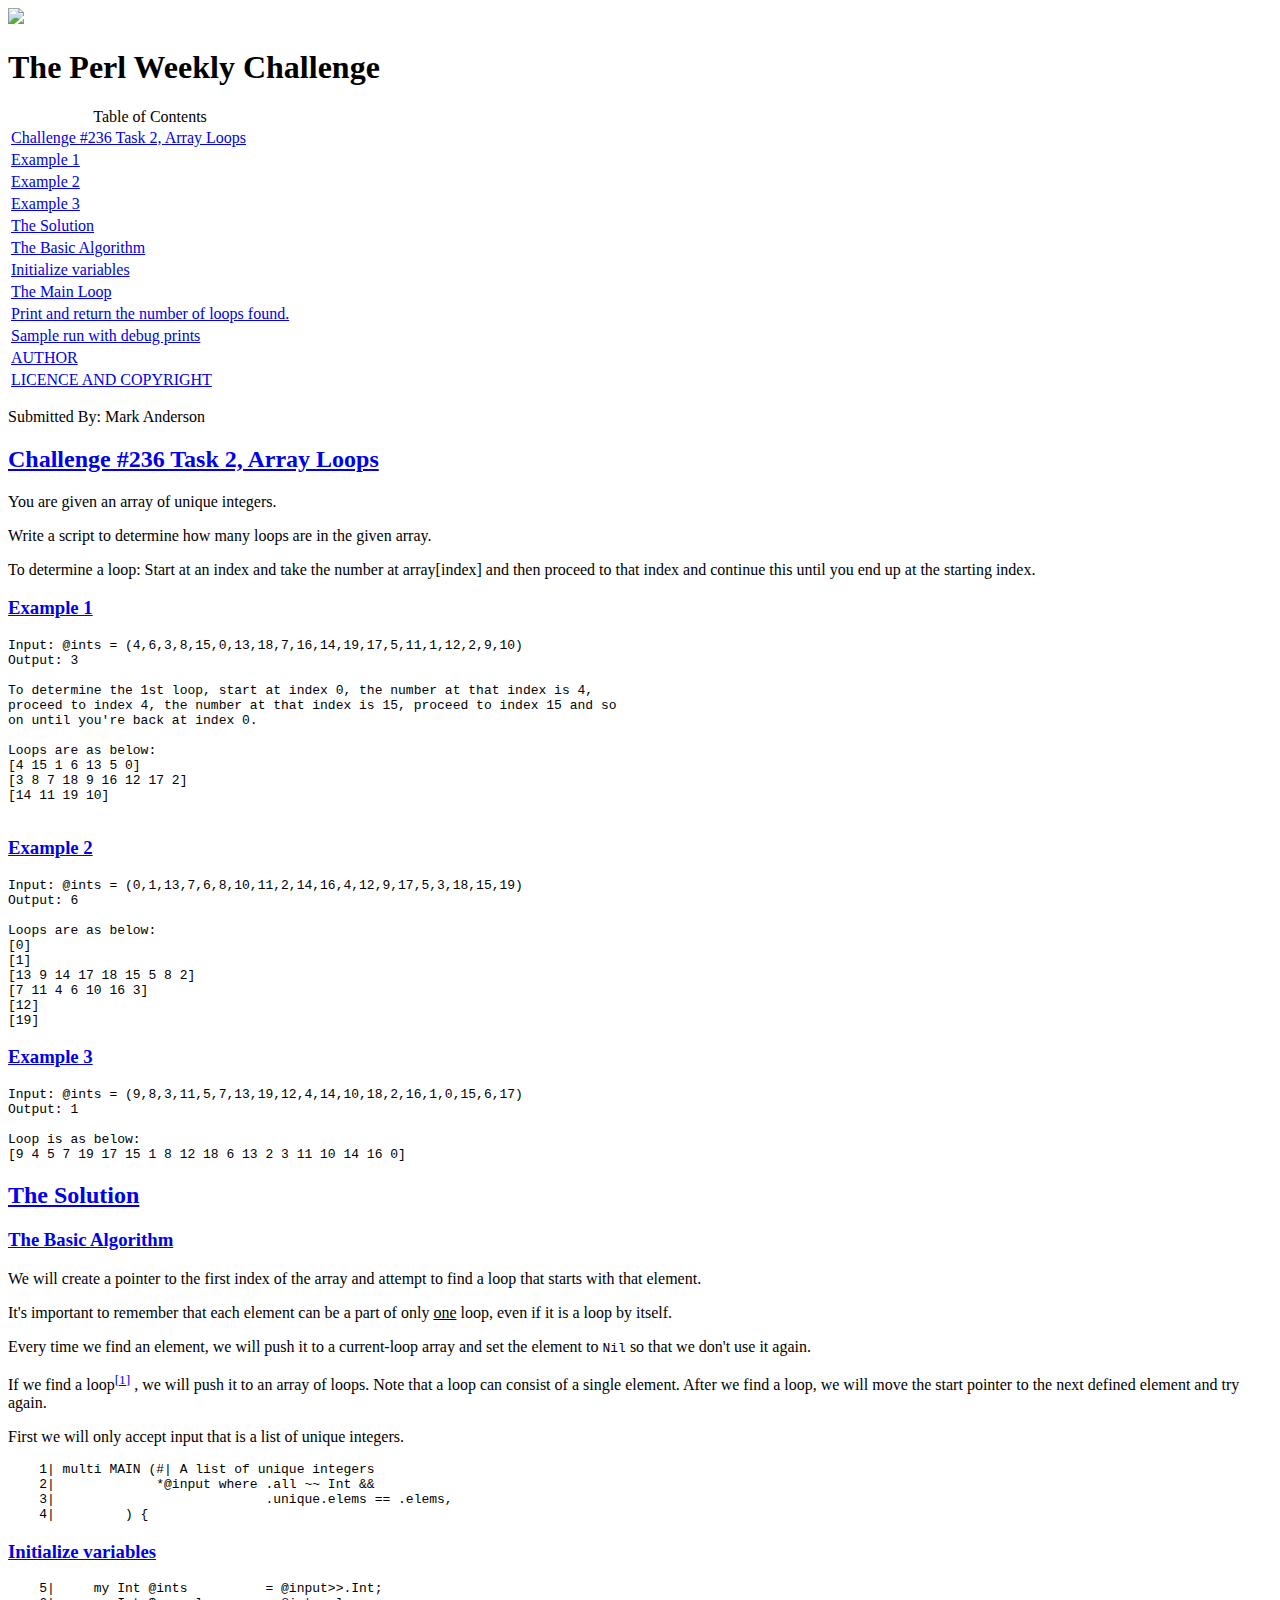
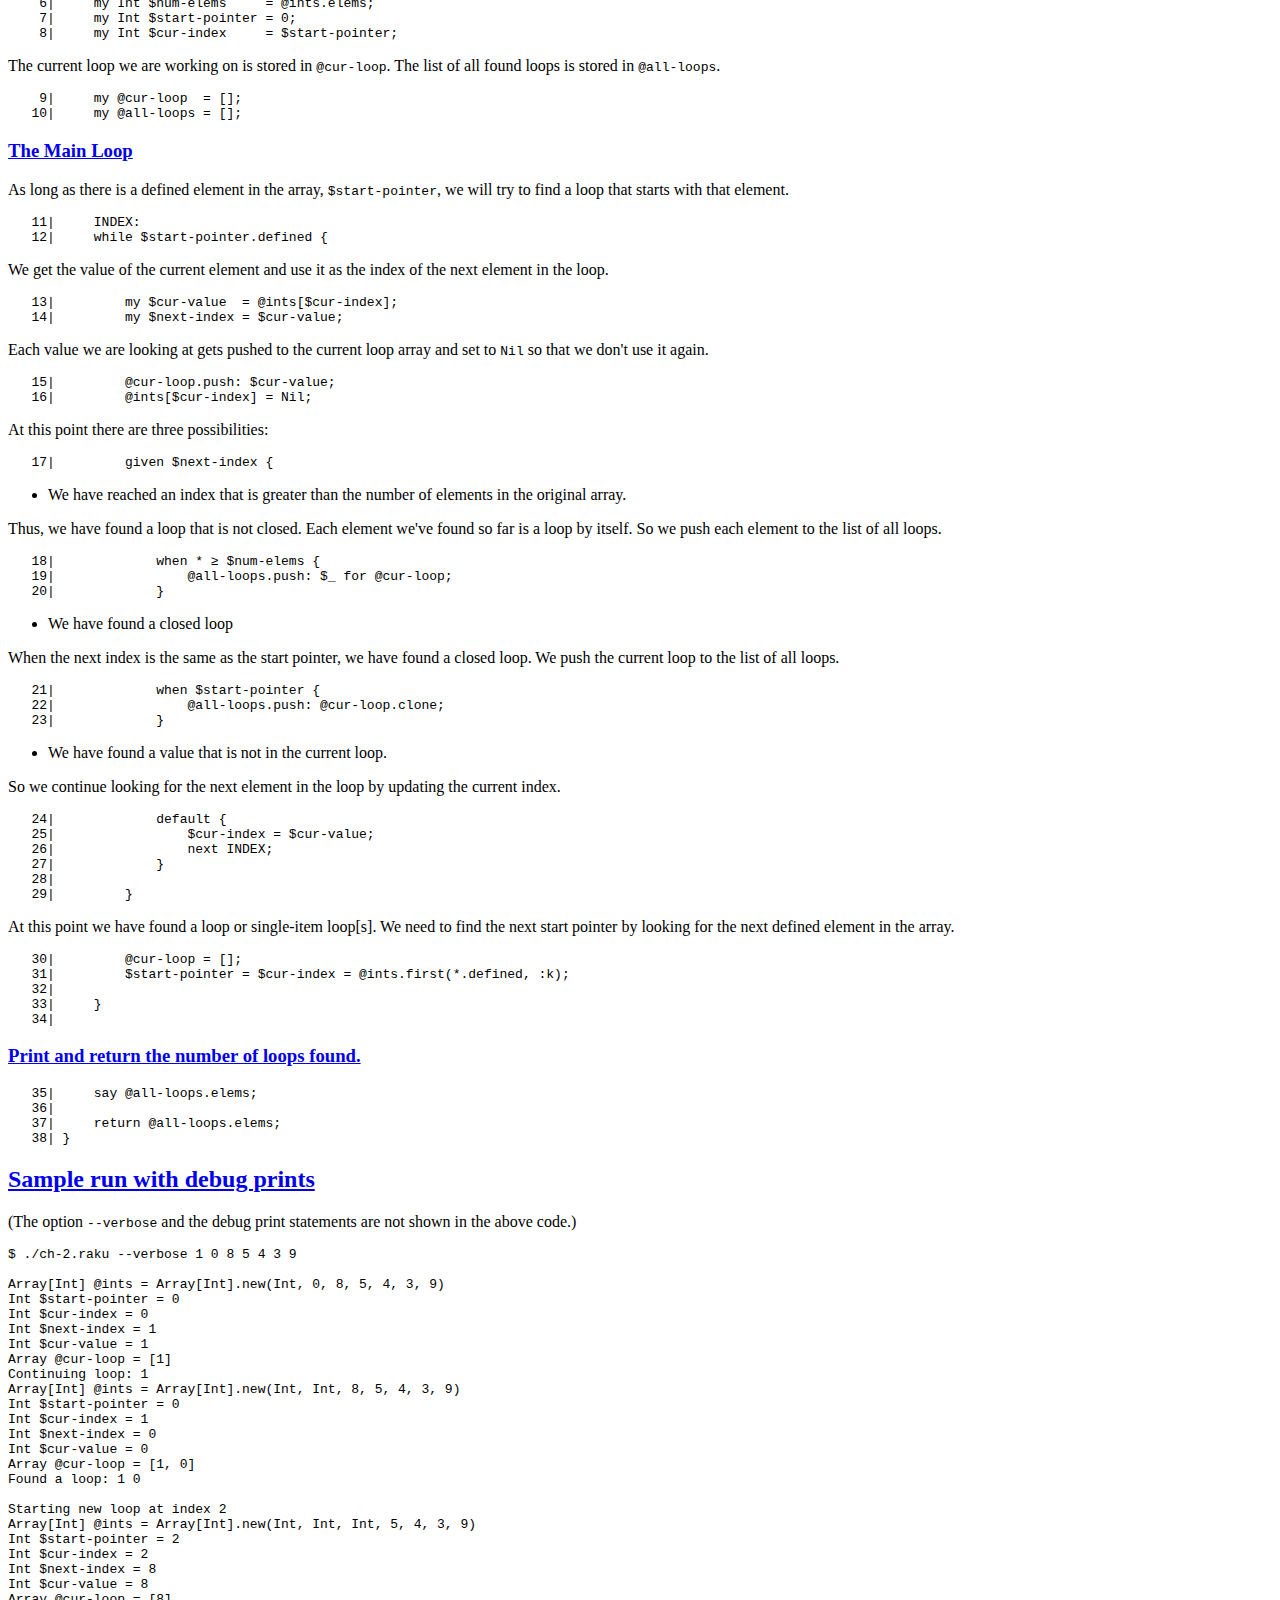
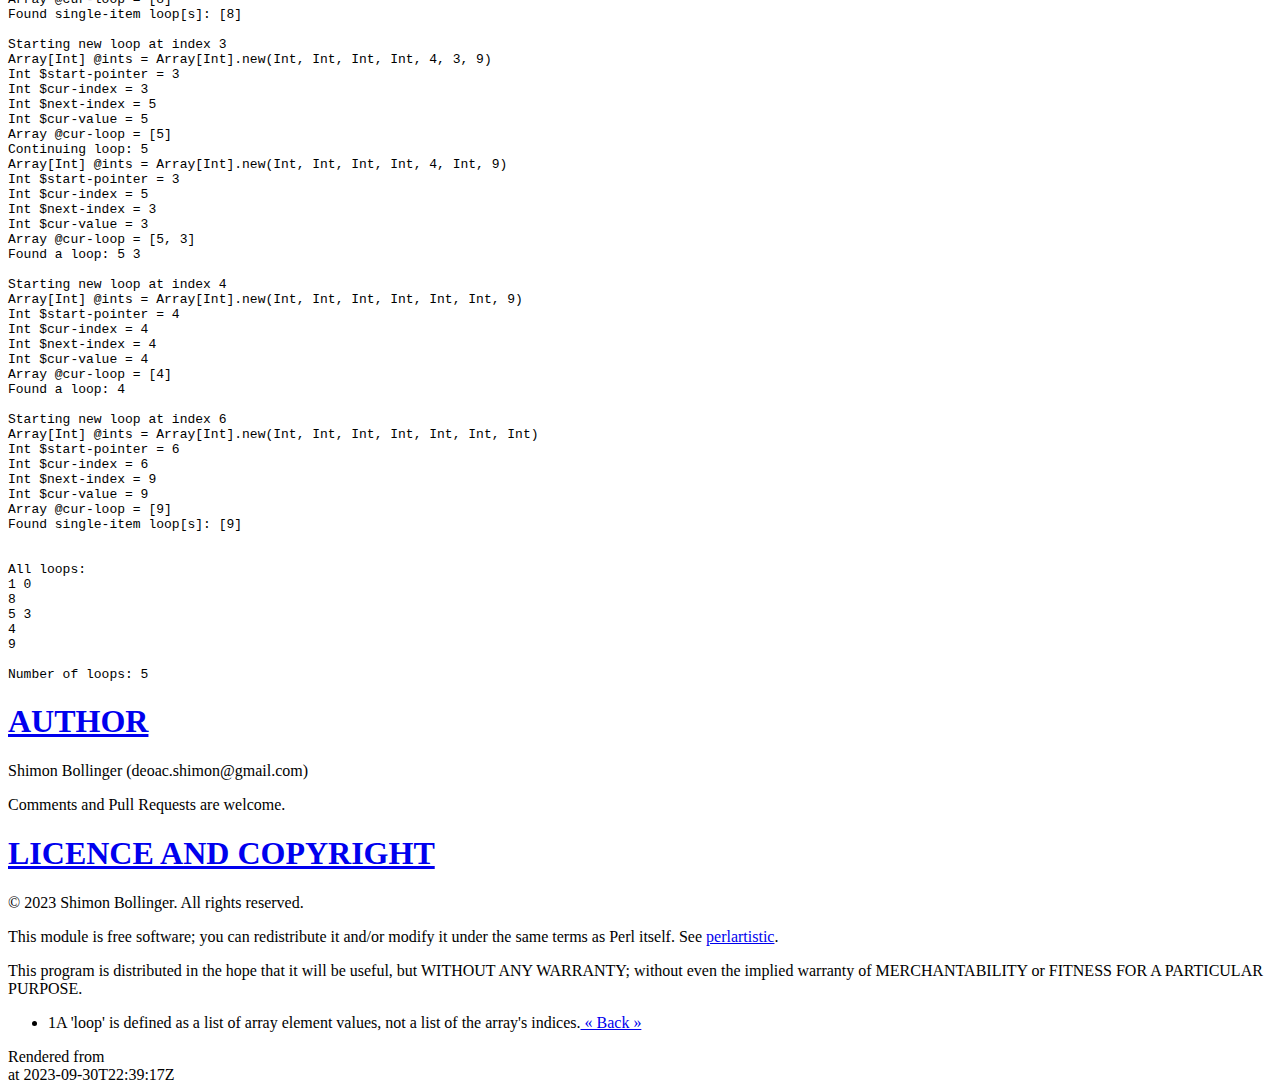
==== challenges/236/index.html @ 2705c77e "Added index.html" ====
<!doctype html>
<html lang="en">
<head>
<title>The Perl Weekly Challenge</title>
<meta charset="UTF-8" />

<link href="/asset_files/images/favicon.ico" rel="icon" type="image/x-icon"/>
<link rel="stylesheet" type="text/css" href="asset_files/css/rakudoc-extra.css" />
<link rel="stylesheet" type="text/css" href="asset_files/css/font-awesome.min.css" />
<link rel="stylesheet" type="text/css" href="asset_files/css/rakudoc-styling.css" />

</head>
	<body class="pod">
<header>
<img id="Camelia_bug" src="/asset_files/images/Camelia.svg"><h1 class="title">The Perl Weekly Challenge</h1></header><div class="pod-content"><nav><div id="_TOC"><table>
<caption>Table of Contents</caption>
<tr class="toc-level-2"><td class="toc-text"><a href="#Challenge_#236_Task_2,_Array_Loops">Challenge #236 Task 2, Array Loops</a></td></tr>
 <tr class="toc-level-3"><td class="toc-text"><a href="#Example_1">Example 1</a></td></tr>
 <tr class="toc-level-3"><td class="toc-text"><a href="#Example_2">Example 2</a></td></tr>
 <tr class="toc-level-3"><td class="toc-text"><a href="#Example_3">Example 3</a></td></tr>
 <tr class="toc-level-2"><td class="toc-text"><a href="#The_Solution">The Solution</a></td></tr>
 <tr class="toc-level-3"><td class="toc-text"><a href="#The_Basic_Algorithm">The Basic Algorithm</a></td></tr>
 <tr class="toc-level-3"><td class="toc-text"><a href="#Initialize_variables">Initialize variables</a></td></tr>
 <tr class="toc-level-3"><td class="toc-text"><a href="#The_Main_Loop">The Main Loop</a></td></tr>
 <tr class="toc-level-3"><td class="toc-text"><a href="#Print_and_return_the_number_of_loops_found.">Print and return the number of loops found.</a></td></tr>
 <tr class="toc-level-2"><td class="toc-text"><a href="#Sample_run_with_debug_prints">Sample run with debug prints</a></td></tr>
 <tr class="toc-level-1"><td class="toc-text"><a href="#AUTHOR">AUTHOR</a></td></tr>
 <tr class="toc-level-1"><td class="toc-text"><a href="#LICENCE_AND_COPYRIGHT">LICENCE AND COPYRIGHT</a></td></tr>
</table></div>
</nav><div id=""></div><div class="subtitle"><p>Submitted By: Mark Anderson</p></div><div class="pod-body">
<section name="___top">
<h2 id="Challenge_#236_Task_2,_Array_Loops"><a href="#The_Perl_Weekly_Challenge" class="u" title="go to top of document">Challenge #236 Task 2, Array Loops</a></h2>
<p>You are given an array of unique integers.</p><p>Write a script to determine how many loops are in the given array.</p><dl>
<dt>To determine a loop: Start at an index and take the number at array[index] and then proceed to that index and continue this until you end up at the starting index.</dt><dd></dd>
</dl>
<h3 id="Example_1"><a href="#The_Perl_Weekly_Challenge" class="u" title="go to top of document">Example 1</a></h3>
<pre class="pod-block-code">Input: @ints = (4,6,3,8,15,0,13,18,7,16,14,19,17,5,11,1,12,2,9,10)
Output: 3

To determine the 1st loop, start at index 0, the number at that index is 4,
proceed to index 4, the number at that index is 15, proceed to index 15 and so
on until you're back at index 0.

Loops are as below:
[4 15 1 6 13 5 0]
[3 8 7 18 9 16 12 17 2]
[14 11 19 10]

</pre>
<h3 id="Example_2"><a href="#The_Perl_Weekly_Challenge" class="u" title="go to top of document">Example 2</a></h3>
<pre class="pod-block-code">Input: @ints = (0,1,13,7,6,8,10,11,2,14,16,4,12,9,17,5,3,18,15,19)
Output: 6

Loops are as below:
[0]
[1]
[13 9 14 17 18 15 5 8 2]
[7 11 4 6 10 16 3]
[12]
[19]
</pre>
<h3 id="Example_3"><a href="#The_Perl_Weekly_Challenge" class="u" title="go to top of document">Example 3</a></h3>
<pre class="pod-block-code">Input: @ints = (9,8,3,11,5,7,13,19,12,4,14,10,18,2,16,1,0,15,6,17)
Output: 1

Loop is as below:
[9 4 5 7 19 17 15 1 8 12 18 6 13 2 3 11 10 14 16 0]
</pre>
<h2 id="The_Solution"><a href="#The_Perl_Weekly_Challenge" class="u" title="go to top of document">The Solution</a></h2>
</section>
<section name="pod">
<h3 id="The_Basic_Algorithm"><a href="#The_Perl_Weekly_Challenge" class="u" title="go to top of document">The Basic Algorithm</a></h3>
<p>We will create a pointer to the first index of the array and attempt to find a loop that starts with that element.</p><p>It's important to remember that each element can be a part of only <u>one</u> loop, even if it is a loop by itself.</p><p>Every time we find an element, we will push it to a current-loop array and set the element to <code>Nil</code> so that we don't use it again.</p><p>If we find a loop<sup><a name="fnret1" href="#fn1">[1]</a></sup>
, we will push it to an array of loops. Note that a loop can consist of a single element. After we find a loop, we will move the start pointer to the next defined element and try again.</p><p>First we will only accept input that is a list of unique integers.</p></section>
<section name="pod"><pre class="pod-block-code">    1| multi MAIN (#| A list of unique integers
    2|             *@input where .all ~~ Int &amp;&amp;
    3|                           .unique.elems == .elems,
    4|         ) {
</pre></section>
<section name="pod">
<h3 id="Initialize_variables"><a href="#The_Perl_Weekly_Challenge" class="u" title="go to top of document">Initialize variables</a></h3>
</section>
<section name="pod"><pre class="pod-block-code">    5|     my Int @ints          = @input&gt;&gt;.Int;
    6|     my Int $num-elems     = @ints.elems;
    7|     my Int $start-pointer = 0;
    8|     my Int $cur-index     = $start-pointer;
</pre></section>
<section name="pod"><p>The current loop we are working on is stored in <code>@cur-loop</code>. The list of all found loops is stored in <code>@all-loops</code>.</p></section>
<section name="pod"><pre class="pod-block-code">    9|     my @cur-loop  = [];
   10|     my @all-loops = [];
</pre></section>
<section name="pod">
<h3 id="The_Main_Loop"><a href="#The_Perl_Weekly_Challenge" class="u" title="go to top of document">The Main Loop</a></h3>
<p>As long as there is a defined element in the array, <code>$start-pointer</code>, we will try to find a loop that starts with that element.</p></section>
<section name="pod"><pre class="pod-block-code">   11|     INDEX:
   12|     while $start-pointer.defined {
</pre></section>
<section name="pod"><p>We get the value of the current element and use it as the index of the next element in the loop.</p></section>
<section name="pod"><pre class="pod-block-code">   13|         my $cur-value  = @ints[$cur-index];
   14|         my $next-index = $cur-value;
</pre></section>
<section name="pod"><p>Each value we are looking at gets pushed to the current loop array and set to <code>Nil</code> so that we don't use it again.</p></section>
<section name="pod"><pre class="pod-block-code">   15|         @cur-loop.push: $cur-value;
   16|         @ints[$cur-index] = Nil;
</pre></section>
<section name="pod"><p>At this point there are three possibilities:</p></section>
<section name="pod"><pre class="pod-block-code">   17|         given $next-index {
</pre></section>
<section name="pod"><ul>
<li><p>We have reached an index that is greater than the number of elements in the original array.</p></li>
</ul>
<p>Thus, we have found a loop that is not closed. Each element we've found so far is a loop by itself. So we push each element to the list of all loops.</p></section>
<section name="pod"><pre class="pod-block-code">   18|             when * ≥ $num-elems {
   19|                 @all-loops.push: $_ for @cur-loop;
   20|             } 
</pre></section>
<section name="pod"><ul>
<li><p>We have found a closed loop</p></li>
</ul>
<p>When the next index is the same as the start pointer, we have found a closed loop. We push the current loop to the list of all loops.</p></section>
<section name="pod"><pre class="pod-block-code">   21|             when $start-pointer {
   22|                 @all-loops.push: @cur-loop.clone;
   23|             } 
</pre></section>
<section name="pod"><ul>
<li><p>We have found a value that is not in the current loop.</p></li>
</ul>
<p>So we continue looking for the next element in the loop by updating the current index.</p></section>
<section name="pod"><pre class="pod-block-code">   24|             default {
   25|                 $cur-index = $cur-value;
   26|                 next INDEX;
   27|             } 
   28| 
   29|         } 
</pre></section>
<section name="pod"><p>At this point we have found a loop or single-item loop[s]. We need to find the next start pointer by looking for the next defined element in the array.</p></section>
<section name="pod"><pre class="pod-block-code">   30|         @cur-loop = [];
   31|         $start-pointer = $cur-index = @ints.first(*.defined, :k);
   32| 
   33|     } 
   34| 
</pre></section>
<section name="pod">
<h3 id="Print_and_return_the_number_of_loops_found."><a href="#The_Perl_Weekly_Challenge" class="u" title="go to top of document">Print and return the number of loops found.</a></h3>
</section>
<section name="pod"><pre class="pod-block-code">   35|     say @all-loops.elems;
   36| 
   37|     return @all-loops.elems;
   38| } 
</pre></section>
<section name="pod">
<h2 id="Sample_run_with_debug_prints"><a href="#The_Perl_Weekly_Challenge" class="u" title="go to top of document">Sample run with debug prints</a></h2>
<p>(The option <code>--verbose</code> and the debug print statements are not shown in the above code.)</p><pre class="pod-block-code">$ ./ch-2.raku --verbose 1 0 8 5 4 3 9

Array[Int] @ints = Array[Int].new(Int, 0, 8, 5, 4, 3, 9)
Int $start-pointer = 0
Int $cur-index = 0
Int $next-index = 1
Int $cur-value = 1
Array @cur-loop = [1]
Continuing loop: 1
Array[Int] @ints = Array[Int].new(Int, Int, 8, 5, 4, 3, 9)
Int $start-pointer = 0
Int $cur-index = 1
Int $next-index = 0
Int $cur-value = 0
Array @cur-loop = [1, 0]
Found a loop: 1 0

Starting new loop at index 2
Array[Int] @ints = Array[Int].new(Int, Int, Int, 5, 4, 3, 9)
Int $start-pointer = 2
Int $cur-index = 2
Int $next-index = 8
Int $cur-value = 8
Array @cur-loop = [8]
Found single-item loop[s]: [8]

Starting new loop at index 3
Array[Int] @ints = Array[Int].new(Int, Int, Int, Int, 4, 3, 9)
Int $start-pointer = 3
Int $cur-index = 3
Int $next-index = 5
Int $cur-value = 5
Array @cur-loop = [5]
Continuing loop: 5
Array[Int] @ints = Array[Int].new(Int, Int, Int, Int, 4, Int, 9)
Int $start-pointer = 3
Int $cur-index = 5
Int $next-index = 3
Int $cur-value = 3
Array @cur-loop = [5, 3]
Found a loop: 5 3

Starting new loop at index 4
Array[Int] @ints = Array[Int].new(Int, Int, Int, Int, Int, Int, 9)
Int $start-pointer = 4
Int $cur-index = 4
Int $next-index = 4
Int $cur-value = 4
Array @cur-loop = [4]
Found a loop: 4

Starting new loop at index 6
Array[Int] @ints = Array[Int].new(Int, Int, Int, Int, Int, Int, Int)
Int $start-pointer = 6
Int $cur-index = 6
Int $next-index = 9
Int $cur-value = 9
Array @cur-loop = [9]
Found single-item loop[s]: [9]


All loops:
1 0
8
5 3
4
9

Number of loops: 5
</pre></section>
<section name="pod">
<h1 id="AUTHOR"><a href="#The_Perl_Weekly_Challenge" class="u" title="go to top of document">AUTHOR</a></h1>
<p>Shimon Bollinger (deoac.shimon@gmail.com)</p><p>Comments and Pull Requests are welcome.</p>
<h1 id="LICENCE_AND_COPYRIGHT"><a href="#The_Perl_Weekly_Challenge" class="u" title="go to top of document">LICENCE AND COPYRIGHT</a></h1>
<p>© 2023 Shimon Bollinger. All rights reserved.</p><p>This module is free software; you can redistribute it and/or modify it under the same terms as Perl itself. See <a href="http://perldoc.perl.org/perlartistic.html">perlartistic</a>.</p><p>This program is distributed in the hope that it will be useful, but WITHOUT ANY WARRANTY; without even the implied warranty of MERCHANTABILITY or FITNESS FOR A PARTICULAR PURPOSE.</p></section>		</div>
<div id="_Footnotes" class="footnotes">
<ul><li id="fn1"><span class="footnote-number">1</span>A 'loop' is defined as a list of array element values, not a list of the array's indices.<a class="footnote" href="#fnret1"> « Back »</a></li>

</ul>
</div>
</div><footer><div>Rendered from <span class="path"></span></div><div>at <span class="time">2023-09-30T22:39:17Z</span></div></footer>
	</body>
</html>
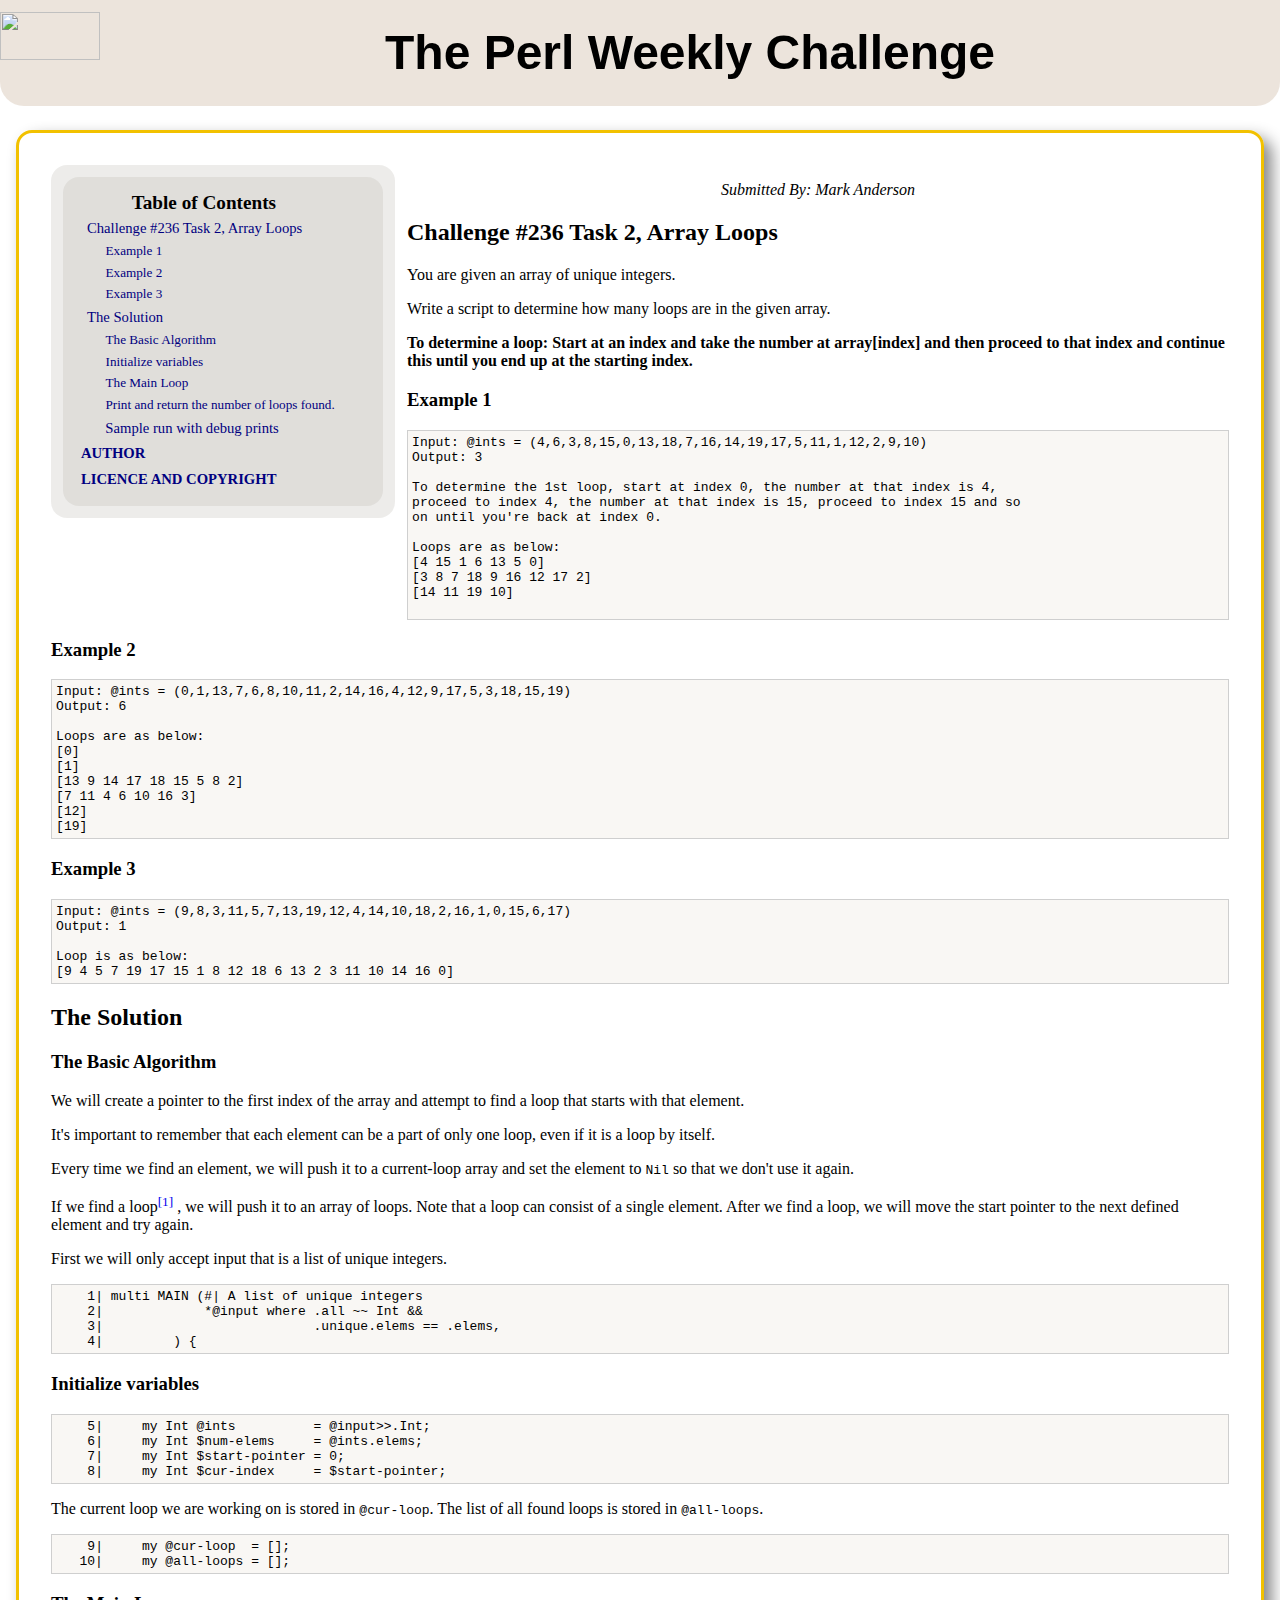
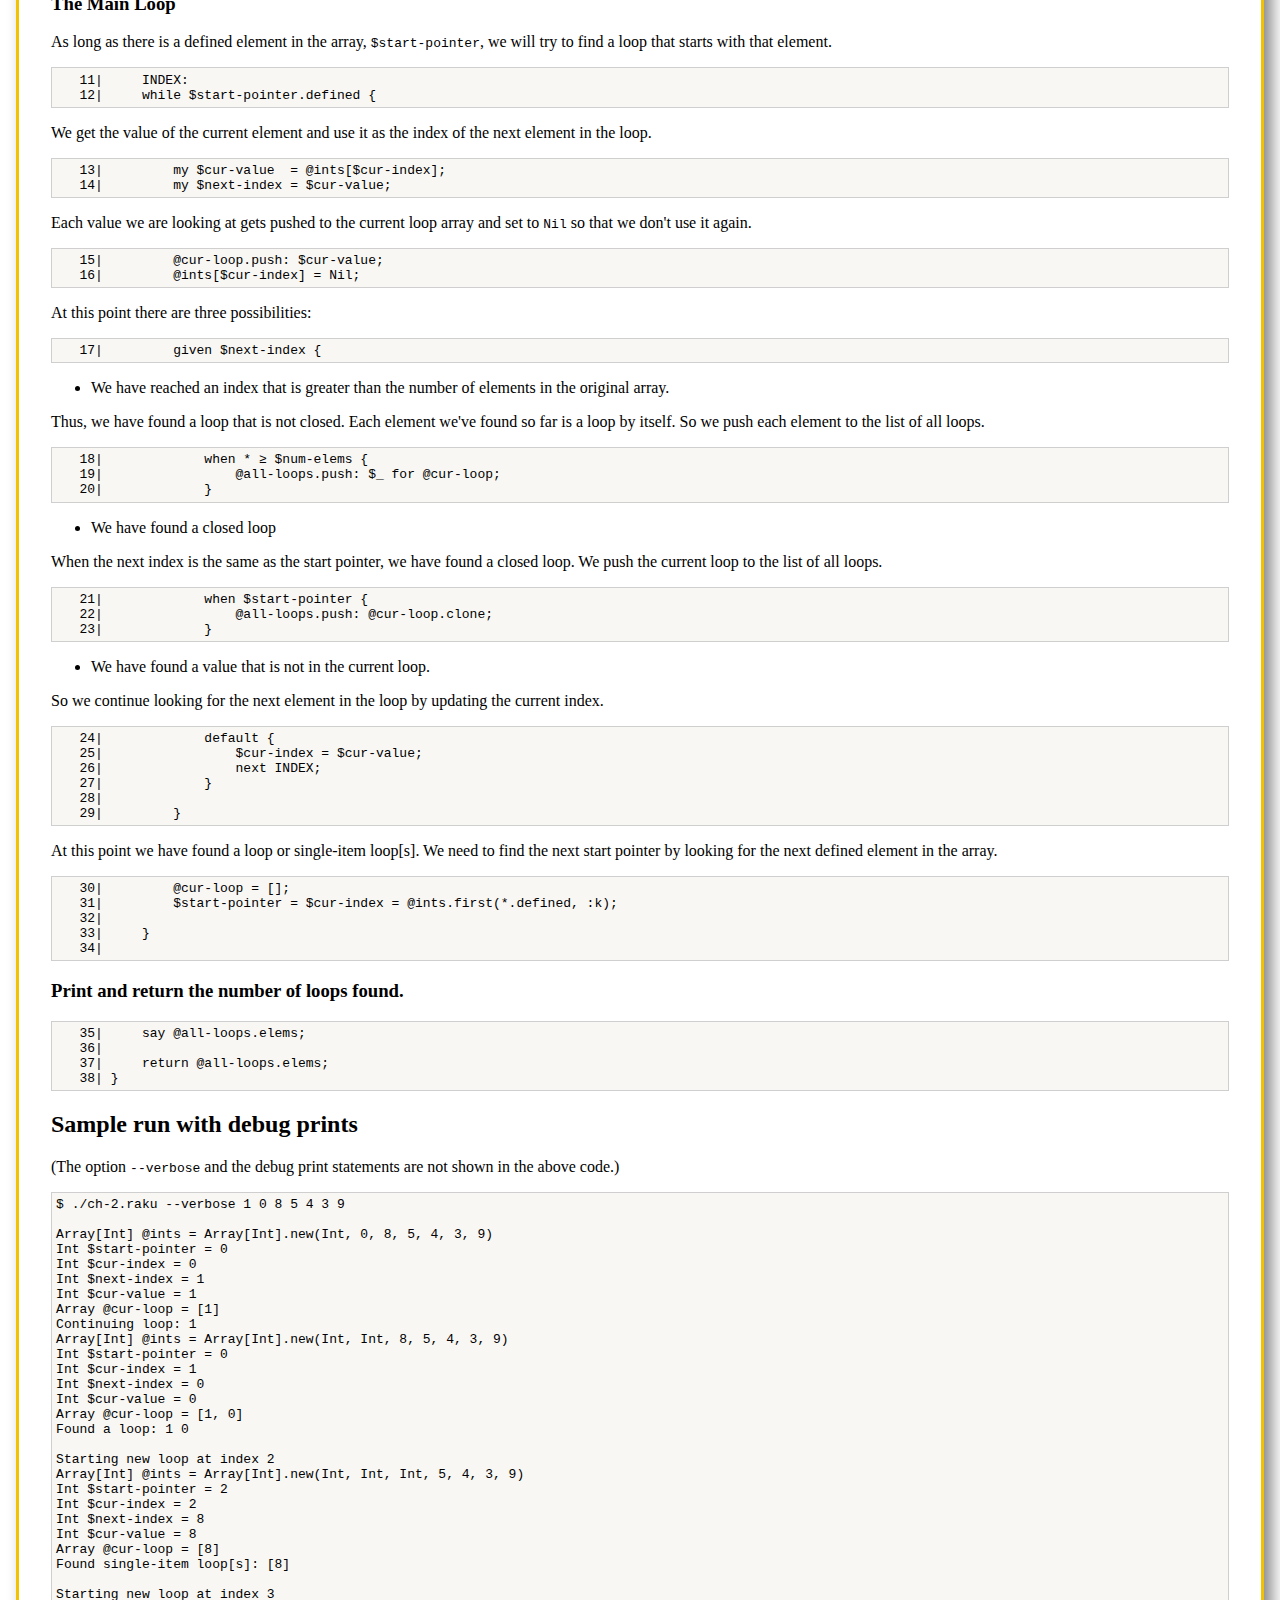
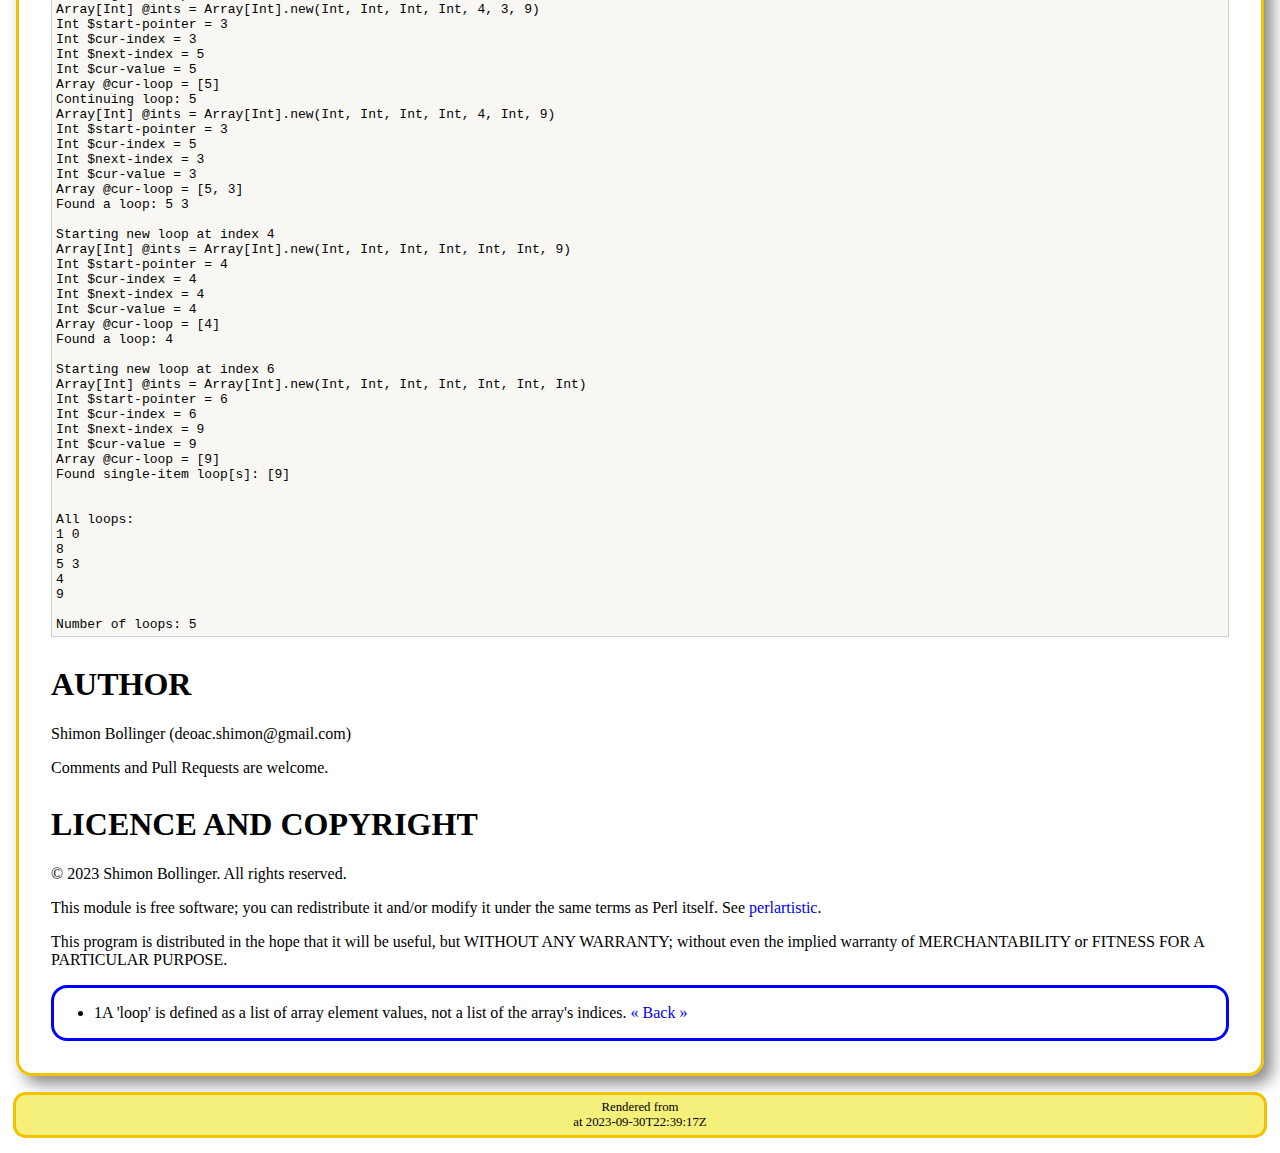
==== commit 15507d9d: "Added the asset files" ====
--- a/challenges/236/index.html
+++ b/challenges/236/index.html
@@ -4,7 +4,6 @@
 <title>The Perl Weekly Challenge</title>
 <meta charset="UTF-8" />
 
-<link href="/asset_files/images/favicon.ico" rel="icon" type="image/x-icon"/>
 <link rel="stylesheet" type="text/css" href="asset_files/css/rakudoc-extra.css" />
 <link rel="stylesheet" type="text/css" href="asset_files/css/font-awesome.min.css" />
 <link rel="stylesheet" type="text/css" href="asset_files/css/rakudoc-styling.css" />
@@ -15,15 +14,15 @@
 <img id="Camelia_bug" src="/asset_files/images/Camelia.svg"><h1 class="title">The Perl Weekly Challenge</h1></header><div class="pod-content"><nav><div id="_TOC"><table>
 <caption>Table of Contents</caption>
 <tr class="toc-level-2"><td class="toc-text"><a href="#Challenge_#236_Task_2,_Array_Loops">Challenge #236 Task 2, Array Loops</a></td></tr>
- <tr class="toc-level-3"><td class="toc-text"><a href="#Example_1">Example 1</a></td></tr>
- <tr class="toc-level-3"><td class="toc-text"><a href="#Example_2">Example 2</a></td></tr>
- <tr class="toc-level-3"><td class="toc-text"><a href="#Example_3">Example 3</a></td></tr>
+ <tr class="toc-level-3"><td class="toc-text"><a href="#Example_1">&nbsp;&nbsp;&nbsp;&nbsp;&nbsp;Example 1</a></td></tr>
+ <tr class="toc-level-3"><td class="toc-text"><a href="#Example_2">&nbsp;&nbsp;&nbsp;&nbsp;&nbsp;Example 2</a></td></tr>
+ <tr class="toc-level-3"><td class="toc-text"><a href="#Example_3">&nbsp;&nbsp;&nbsp;&nbsp;&nbsp;Example 3</a></td></tr>
  <tr class="toc-level-2"><td class="toc-text"><a href="#The_Solution">The Solution</a></td></tr>
- <tr class="toc-level-3"><td class="toc-text"><a href="#The_Basic_Algorithm">The Basic Algorithm</a></td></tr>
- <tr class="toc-level-3"><td class="toc-text"><a href="#Initialize_variables">Initialize variables</a></td></tr>
- <tr class="toc-level-3"><td class="toc-text"><a href="#The_Main_Loop">The Main Loop</a></td></tr>
- <tr class="toc-level-3"><td class="toc-text"><a href="#Print_and_return_the_number_of_loops_found.">Print and return the number of loops found.</a></td></tr>
- <tr class="toc-level-2"><td class="toc-text"><a href="#Sample_run_with_debug_prints">Sample run with debug prints</a></td></tr>
+ <tr class="toc-level-3"><td class="toc-text"><a href="#The_Basic_Algorithm">&nbsp;&nbsp;&nbsp;&nbsp;&nbsp;The Basic Algorithm</a></td></tr>
+ <tr class="toc-level-3"><td class="toc-text"><a href="#Initialize_variables">&nbsp;&nbsp;&nbsp;&nbsp;&nbsp;Initialize variables</a></td></tr>
+ <tr class="toc-level-3"><td class="toc-text"><a href="#The_Main_Loop">&nbsp;&nbsp;&nbsp;&nbsp;&nbsp;The Main Loop</a></td></tr>
+ <tr class="toc-level-3"><td class="toc-text"><a href="#Print_and_return_the_number_of_loops_found.">&nbsp;&nbsp;&nbsp;&nbsp;&nbsp;Print and return the number of loops found.</a></td></tr>
+ <tr class="toc-level-2"><td class="toc-text"><a href="#Sample_run_with_debug_prints">&nbsp;&nbsp;&nbsp;&nbsp;&nbsp;Sample run with debug prints</a></td></tr>
  <tr class="toc-level-1"><td class="toc-text"><a href="#AUTHOR">AUTHOR</a></td></tr>
  <tr class="toc-level-1"><td class="toc-text"><a href="#LICENCE_AND_COPYRIGHT">LICENCE AND COPYRIGHT</a></td></tr>
 </table></div>
@@ -112,7 +111,7 @@
 <p>Thus, we have found a loop that is not closed. Each element we've found so far is a loop by itself. So we push each element to the list of all loops.</p></section>
 <section name="pod"><pre class="pod-block-code">   18|             when * ≥ $num-elems {
    19|                 @all-loops.push: $_ for @cur-loop;
-   20|             } 
+   20|             }
 </pre></section>
 <section name="pod"><ul>
 <li><p>We have found a closed loop</p></li>
@@ -120,7 +119,7 @@
 <p>When the next index is the same as the start pointer, we have found a closed loop. We push the current loop to the list of all loops.</p></section>
 <section name="pod"><pre class="pod-block-code">   21|             when $start-pointer {
    22|                 @all-loops.push: @cur-loop.clone;
-   23|             } 
+   23|             }
 </pre></section>
 <section name="pod"><ul>
 <li><p>We have found a value that is not in the current loop.</p></li>
@@ -129,24 +128,24 @@
 <section name="pod"><pre class="pod-block-code">   24|             default {
    25|                 $cur-index = $cur-value;
    26|                 next INDEX;
-   27|             } 
-   28| 
-   29|         } 
+   27|             }
+   28|
+   29|         }
 </pre></section>
 <section name="pod"><p>At this point we have found a loop or single-item loop[s]. We need to find the next start pointer by looking for the next defined element in the array.</p></section>
 <section name="pod"><pre class="pod-block-code">   30|         @cur-loop = [];
    31|         $start-pointer = $cur-index = @ints.first(*.defined, :k);
-   32| 
-   33|     } 
-   34| 
+   32|
+   33|     }
+   34|
 </pre></section>
 <section name="pod">
 <h3 id="Print_and_return_the_number_of_loops_found."><a href="#The_Perl_Weekly_Challenge" class="u" title="go to top of document">Print and return the number of loops found.</a></h3>
 </section>
 <section name="pod"><pre class="pod-block-code">   35|     say @all-loops.elems;
-   36| 
+   36|
    37|     return @all-loops.elems;
-   38| } 
+   38| }
 </pre></section>
 <section name="pod">
 <h2 id="Sample_run_with_debug_prints"><a href="#The_Perl_Weekly_Challenge" class="u" title="go to top of document">Sample run with debug prints</a></h2>
--- a/challenges/236/asset_files/css/rakudoc-extra.css
+++ b/challenges/236/asset_files/css/rakudoc-extra.css
@@ -0,0 +1,65 @@
+
+hr.bluish-dots, .yellowish-dots, .greenish-dots, .reddish-dots {
+  border: none;
+  margin: 0 3em;
+  padding: 0;
+  height: 20px;
+  background-color: transparent;
+  background-size: 25px 25px;
+  background-repeat: round no-repeat;
+  background-position: 0 center;
+}
+
+hr.bluish-dots {
+  background-image: radial-gradient(#76b8ed 30%, transparent 30%);
+}
+
+hr.yellowish-dots {
+  background-image: radial-gradient(#eded76 30%, transparent 30%);
+}
+
+hr.greenish-dots {
+  background-image: radial-gradient(#76ed87 30%, transparent 30%);
+}
+
+hr.reddish-dots {
+  background-image: radial-gradient(#ff4000 30%, transparent 30%);
+}
+
+p.quotation {
+  margin-left: 10vh;
+}
+p.quotation .author {
+  margin-left: 15vh;
+  font-weight: bold;
+}
+p.quotation .citation {
+  margin-left: 15vh;
+  font-style: italic;
+}
+
+div.flex-container {
+  display: flex;
+}
+
+div.latex-render {
+  display: flex;
+  justify-content: space-around;
+  align-items: center;
+}
+div.latex-render img.logo {
+  align-self: center;
+}
+
+
+.image-container {
+  display: flex;
+  width: 100%;
+  height: auto; }
+  .image-container.justify-center {
+    justify-content: center; }
+  .image-container.justify-left {
+    justify-content: start; }
+  .image-container.justify-right {
+    justify-content: end; }
+
--- a/challenges/236/asset_files/css/rakudoc-styling.css
+++ b/challenges/236/asset_files/css/rakudoc-styling.css
@@ -0,0 +1,524 @@
+.comment {
+  color: #666;
+}
+
+.string {
+  color: #006810;
+}
+
+.string .source,
+.string .meta.embedded.line {
+  color: #5A5A5A;
+}
+
+.string .punctuation.section.embedded {
+  color: #920B2D;
+}
+
+.string .punctuation.section.embedded .source {
+  color: #920B2D;
+}
+
+.constant.numeric {
+  color: #D14;
+}
+
+.constant.language {
+  color: #606aa1;
+}
+
+.constant.character,
+.constant.other {
+  color: #606aa1;
+}
+
+.constant.symbol {
+  color: #990073;
+}
+
+.constant.numeric.line-number.find-in-files .match {
+  color: rgba(143, 190, 0, 0.63);
+}
+
+/* For 'rw', 'copy' etc. */
+.entity.name.type.trait {
+  color: #555CEE;
+}
+
+.entity.name.type.class {
+  color: #363F84;
+}
+
+.variable.other {
+  color: #CC0050;
+}
+
+.variable {
+  color: #08056B;
+}
+
+.variable.parameter {
+  color: #606aa1;
+}
+
+.keyword {
+  color: #222;
+  font-weight: bold;
+}
+
+.keyword.unit {
+  color: #445588;
+}
+
+.keyword.special-method {
+  color: #0056C3;
+}
+
+.storage {
+  color: #222;
+}
+
+.storage.type {
+  color: #222;
+}
+
+.entity.name.class {
+  color: #606aa1;
+}
+
+.entity.other.inherited-class {
+  color: #606aa1;
+}
+
+.entity.name.function {
+  color: #900;
+}
+
+/* Regex/Grammars */
+.string.regexp.construct {
+  color: #0078FF;
+}
+
+/* `token`, `regex` */
+.storage.type.declare.regexp.named {
+  color: #393276;
+}
+
+/* The name of the named regex */
+.entity.name.function.regexp {
+  color: #7415E9;
+}
+
+.entity.name.function.regexp.named.TOP {
+  color: #158de9;
+}
+
+/* /<this>/ */
+.variable.other.identifier.regexname {
+  color: #a52020;
+}
+
+.entity.name.tag {
+  color: #008080;
+}
+
+.entity.other.attribute-name {
+  color: #458;
+  font-weight: bold;
+}
+
+.entity.name.filename.find-in-files {
+  color: #E6DB74;
+}
+
+.support.constant,
+.support.function,
+.support.type {
+  color: #458;
+}
+
+.support.class {
+  color: #004040;
+}
+
+.invalid {
+  color: #F8F8F0;
+  background-color: #00A8C6;
+}
+
+.invalid.deprecated {
+  color: #F8F8F0;
+  background-color: #8FBE00;
+}
+
+.meta.structure.dictionary.json > .string.quoted.double.json,
+.meta.structure.dictionary.json > .string.quoted.double.json .punctuation.string {
+  color: #000080;
+}
+
+.meta.structure.dictionary.value.json > .string.quoted.double.json {
+  color: #d14;
+}
+
+.meta.diff,
+.meta.diff.header {
+  color: #75715E;
+}
+
+.css.support.property-name {
+  font-weight: bold;
+  color: #333;
+}
+
+.css.constant {
+  color: #099;
+}
+
+.source.gfm {
+  color: #444;
+}
+
+.gfm .markup.heading {
+  color: #111;
+}
+
+.gfm .link {
+  color: #888;
+}
+
+.gfm .variable.list {
+  color: #888;
+}
+
+.markdown .paragraph {
+  color: #444;
+}
+
+.markdown .heading {
+  color: #111;
+}
+
+.markdown .link {
+  color: #888;
+}
+
+.markdown .link .string {
+  color: #888;
+}
+
+.storage, .storage.declarator {
+  font-weight: bold;
+  color: #A626A4;
+}
+
+/* Some preexisting Atom tags, probably not needed but moving to the end */
+atom-text-editor {
+  background-color: white;
+  color: #555;
+}
+
+atom-text-editor .invisible-character {
+  color: rgba(85, 85, 85, 0.2);
+}
+
+atom-text-editor .indent-guide {
+  color: rgba(85, 85, 85, 0.2);
+}
+
+atom-text-editor .wrap-guide {
+  background-color: rgba(85, 85, 85, 0.2);
+}
+
+atom-text-editor .gutter {
+  color: #555;
+  background: white;
+}
+
+atom-text-editor .gutter .line-number.folded,
+atom-text-editor .gutter .line-number:after,
+atom-text-editor .fold-marker:after {
+  color: #e87b00;
+}
+
+atom-text-editor .invisible {
+  color: #555;
+}
+
+atom-text-editor .selection .region {
+  background-color: #e1e1e1;
+}
+
+atom-text-editor .bracket-matcher .region {
+  background-color: #C9C9C9;
+  opacity: 0.7;
+  border-bottom: 0 none;
+}
+
+atom-text-editor.is-focused .cursor {
+  border-color: black;
+}
+
+atom-text-editor.is-focused .selection .region {
+  background-color: #afc4da;
+}
+
+atom-text-editor.is-focused .line-number.cursor-line-no-selection,
+atom-text-editor.is-focused .line.cursor-line {
+  background-color: rgba(255, 255, 134, 0.34);
+}
+
+.pod {
+  padding: 0;
+  margin: 0;
+}
+
+.pod-content {
+  border: #F2C100 0.2em solid;
+  margin: 1em;
+  padding: 2em;
+  border-radius: 1em;
+  box-shadow: 0.5em 0.5em 1em #888888;
+}
+.pod-content dt {
+  font-weight: bold;
+  margin-bottom: 0.2em;
+}
+.pod-content dd {
+  margin-bottom: 1em;
+}
+.pod-content h1 a, .pod-content h2 a, .pod-content h3 a, .pod-content h4 a, .pod-content h5 a, .pod-content h6 a {
+  color: black;
+}
+.pod-content h1 {
+  padding-top: 0.25em;
+}
+
+.pod-table tr:nth-child(odd) {
+  background-color: rgba(0, 0, 0, 0.031373);
+}
+
+header {
+  text-align: center;
+  position: sticky;
+  top: 0;
+  left: 0;
+  width: 100%;
+  font-family: sans-serif;
+  font-weight: bold;
+  border-radius: 0 0 1em 1em;
+  margin: 0 0 1em 0;
+  padding: 0.5em 0em 0.5em 0em;
+  line-height: 0.75em;
+  overflow: hidden;
+  border-top: none;
+  font-size: x-large;
+  background: rgba(230, 219, 208, 0.7411764706);
+  z-index: 10;
+}
+header #Camelia_bug {
+  width: 100px;
+  height: 48px;
+  float: left;
+}
+
+kbd {
+  font-family: "Droid Sans Mono", "Luxi Mono", "Inconsolata", monospace;
+}
+
+samp {
+  font-family: "Terminus", "Courier", "Lucida Console", monospace;
+}
+
+u {
+  text-decoration: none;
+}
+
+a {
+  text-decoration: none;
+}
+
+pre {
+  background-color: rgba(120, 60, 0, 0.045);
+  border: 1px solid #CFCFCF;
+  padding: 0.6ex;
+  color: black;
+  overflow: auto;
+  white-space: pre-wrap;
+  word-break: break-all;
+}
+
+nav {
+  display: grid;
+  grid-gap: 0.75em;
+  width: 25vw;
+  padding: 0.75em;
+  border-radius: 1em;
+  background-color: rgba(187, 183, 178, 0.2705882353);
+  float: left;
+  margin: 0 0.75em 0.7em 0;
+}
+
+#_TOC {
+  grid-row: 1;
+}
+
+#_Glossary {
+  grid-row: 2;
+}
+
+.glossary {
+  display: grid;
+  grid-template-columns: 10% 80% 10%;
+  border-radius: inherit;
+  padding: 15px;
+  background-color: inherit;
+}
+.glossary > * > a {
+  text-decoration: none;
+  color: navy;
+}
+
+.glossary-caption {
+  grid-column: 1/span 3;
+  justify-self: center;
+  font-size: 120%;
+  font-weight: bold;
+}
+
+.glossary-defn {
+  grid-column: 1/span 2;
+  font-size: 11pt;
+  line-height: 1.1;
+  margin-top: 0.4em;
+  color: brown;
+}
+.glossary-defn.header {
+  font-weight: bold;
+}
+
+.glossary-place {
+  grid-column: 2/span 2;
+  line-height: 1.1;
+}
+.glossary-place.header {
+  font-weight: bold;
+  color: navy;
+}
+
+#_TOC {
+  border-collapse: collapse;
+  border-radius: inherit;
+  background-color: inherit;
+  padding: 15px;
+  color: black;
+}
+#_TOC caption {
+  text-align: center;
+  font-size: 120%;
+  font-weight: bold;
+}
+#_TOC tr {
+  padding: 0.25pt 5pt 0 0;
+  font-size: 11pt;
+}
+#_TOC tr td a {
+  text-decoration: none;
+  color: navy;
+}
+#_TOC tr.toc-level-1 td {
+  padding-top: 4pt;
+  font-weight: bold;
+  position: relative;
+  left: 0;
+}
+#_TOC tr.toc-level-1 td:first-child td {
+  padding-top: 0;
+}
+#_TOC tr.toc-level-2 td {
+  padding-top: 3pt;
+  position: relative;
+  left: 6px;
+}
+#_TOC tr.toc-level-3 td {
+  padding-top: 2pt;
+  font-size: 0.9em;
+  position: relative;
+  left: 8px;
+}
+#_TOC tr.toc-level-4 td {
+  padding-top: 2pt;
+  font-size: 0.8em;
+  position: relative;
+  left: 10px;
+}
+
+.subtitle {
+  font-style: italic;
+  text-align: center;
+}
+
+footer {
+  padding: 5px;
+  text-align: center;
+  font-size: 80%;
+  margin: 0 1em 1em;
+  border-color: #F2C100;
+  background-color: #F5EF7B;
+  border-radius: 1em;
+  border-style: solid;
+  box-shadow: 0.5em 0.5em 1em #888888 p;
+  box-shadow-margin: 3px 0;
+}
+
+.footnotes {
+  border-style: solid;
+  border-color: blue;
+  border-radius: 1em;
+}
+
+.RakudocNoFormatCode {
+  border-width: 1px;
+  border-style: inset;
+  border-color: chocolate;
+  border-radius: 5px;
+}
+.RakudocNoFormatCode span:nth-of-type(1) {
+  color: red;
+  font-weight: bold;
+}
+
+.RakudocError {
+  border-style: solid;
+  border-color: red;
+  border-radius: 0.5em;
+  border-width: 1px;
+  margin: 0.5em -0.5em -0.5em;
+}
+.RakudocError legend {
+  color: red;
+  font-size: small;
+}
+.RakudocError fieldset {
+  display: flex;
+  border-style: solid;
+  border-color: blue;
+  border-radius: 0.5em;
+  border-width: 1px;
+}
+.RakudocError fieldset legend {
+  color: blue;
+}
+
+.pod-output {
+  font-family: "Lucida Console", "Courier New", monospaced;
+  font-weight: 600;
+}
+
+.pod-input {
+  font-family: "Monaco", "Lucida Console", "Courier New", monospaced;
+  font-weight: 300;
+}
+
+.pod-nested {
+  margin: 0.25rem 0 0.25rem 1rem;
+}
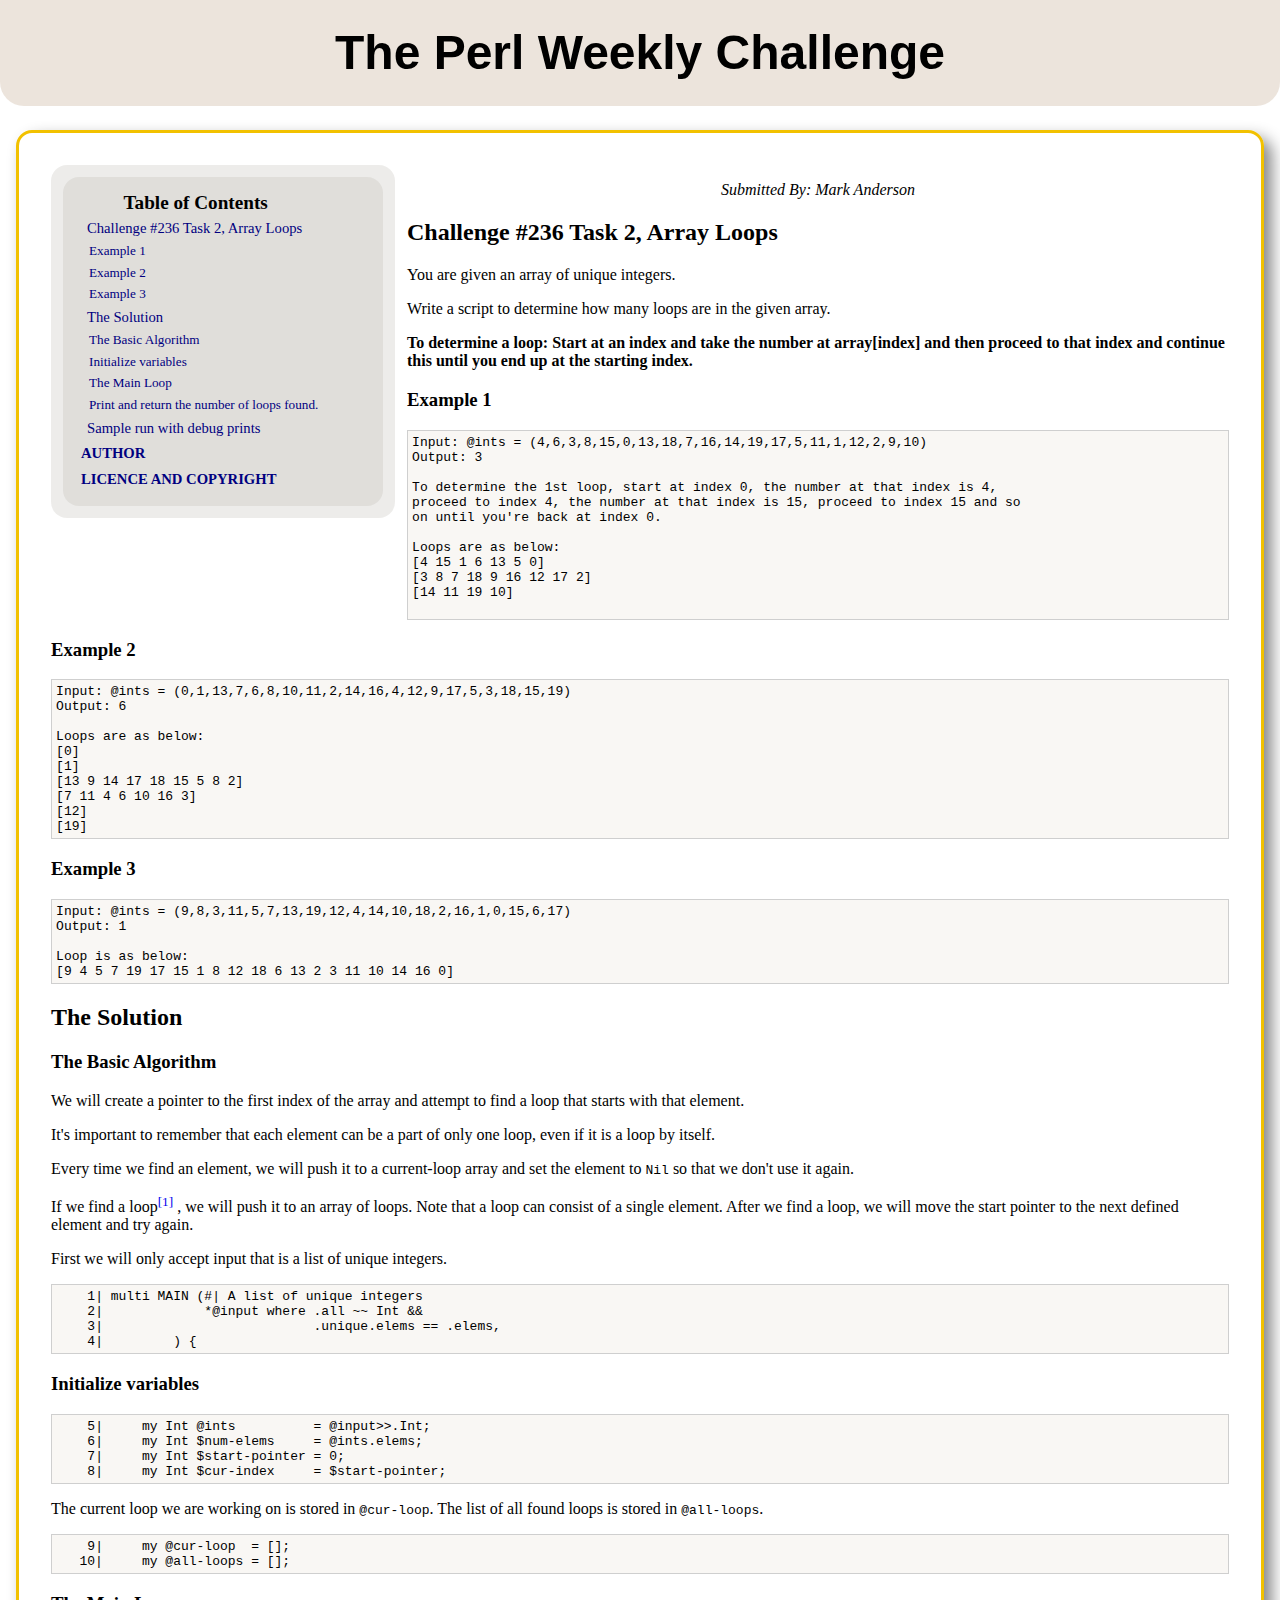
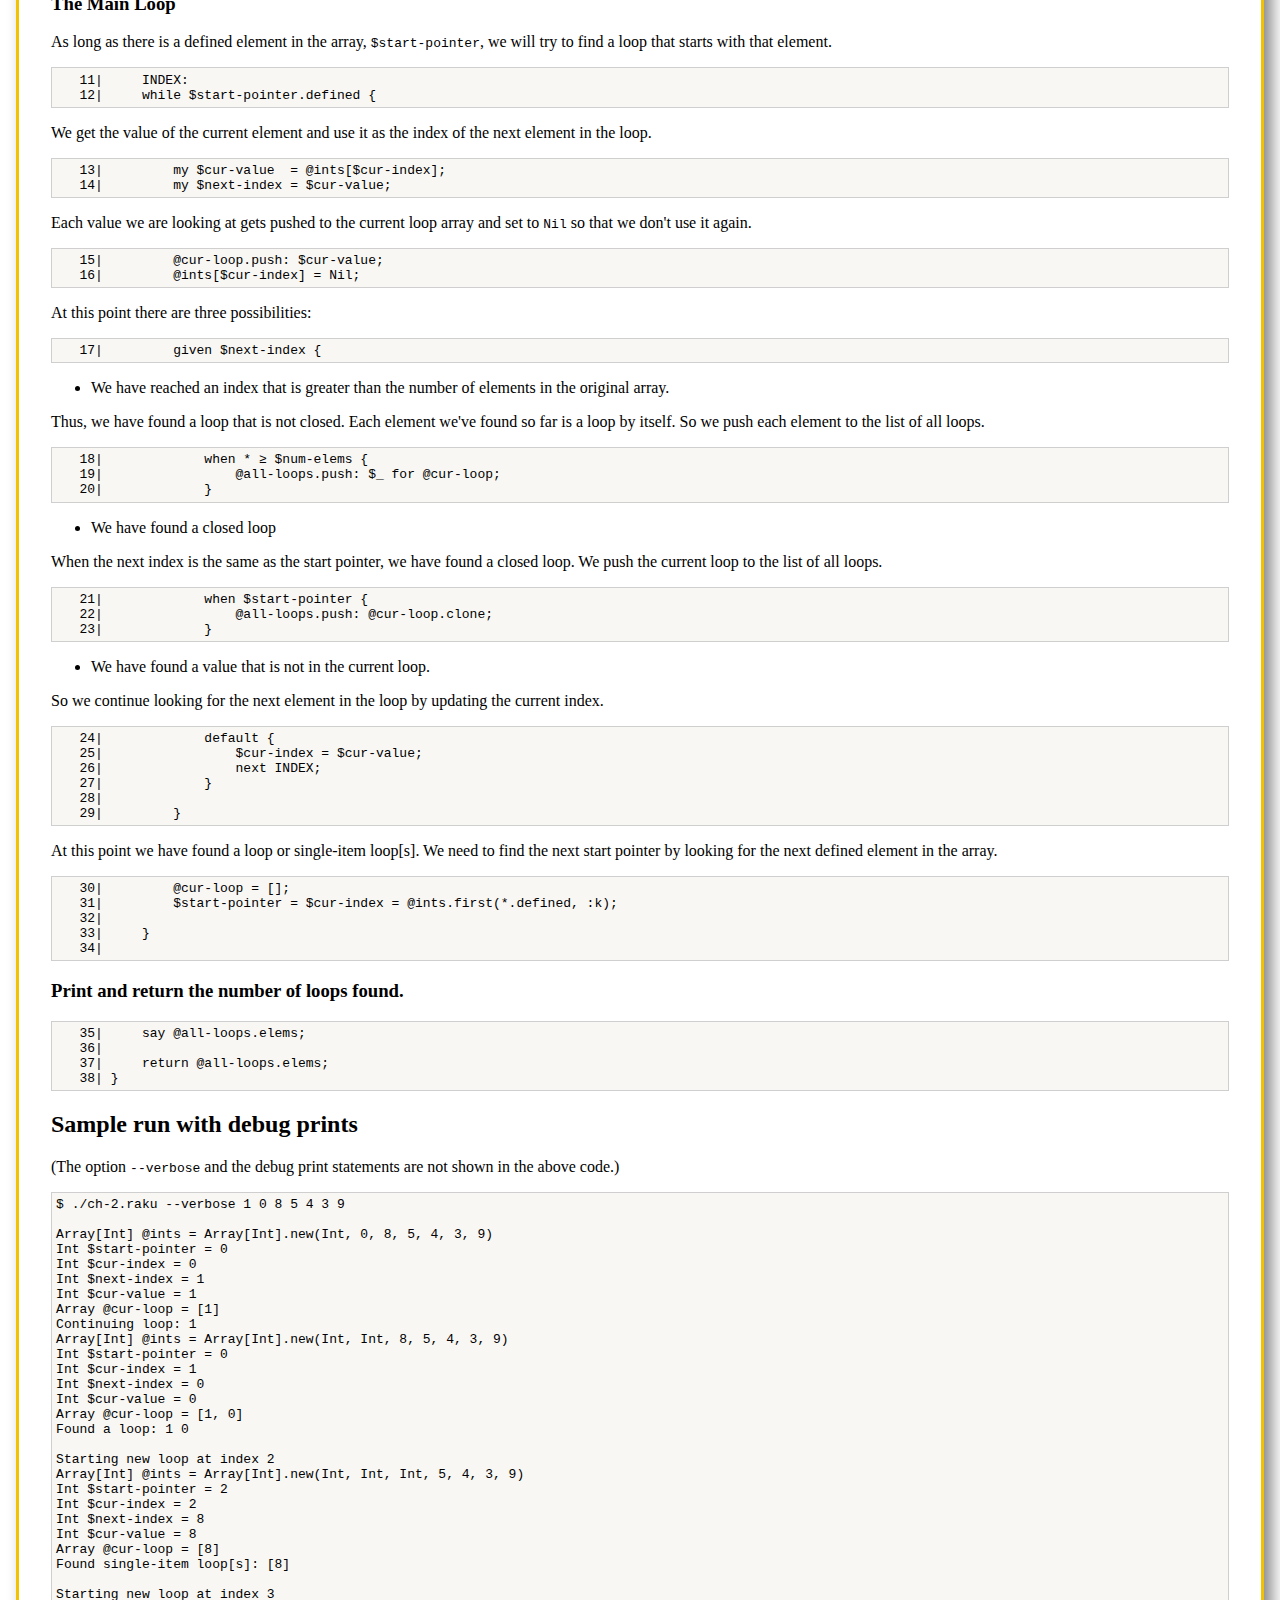
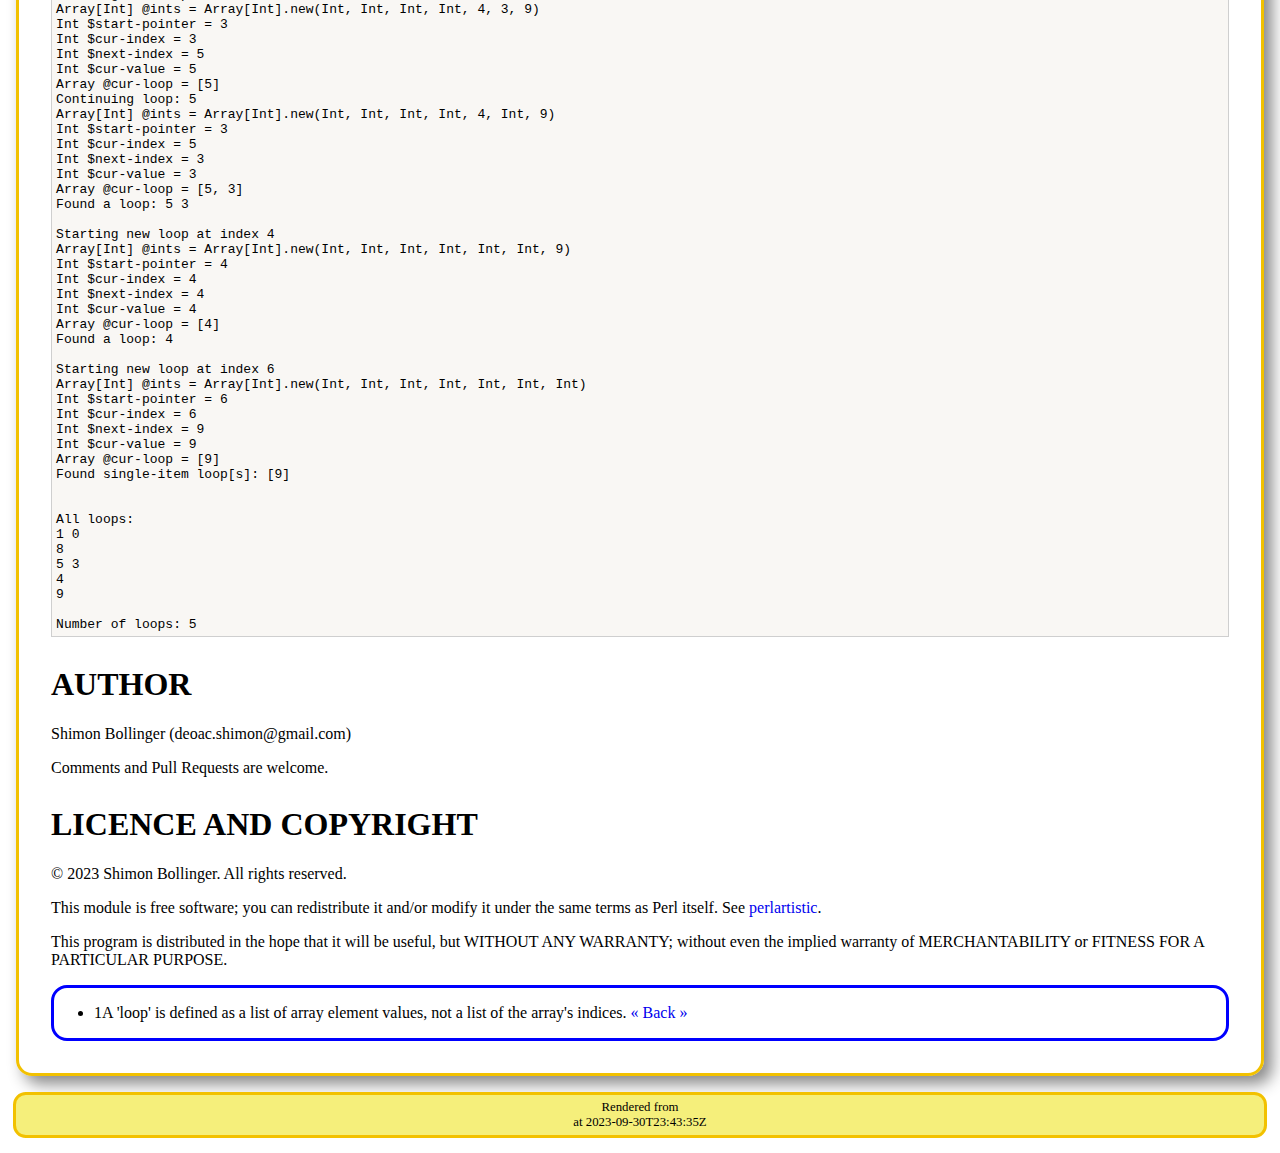
==== commit 56302644: "Rebuilt the files" ====
--- a/challenges/236/index.html
+++ b/challenges/236/index.html
@@ -5,24 +5,24 @@
 <meta charset="UTF-8" />
 
 <link rel="stylesheet" type="text/css" href="asset_files/css/rakudoc-extra.css" />
+<link rel="stylesheet" type="text/css" href="asset_files/css/rakudoc-styling.css" />
 <link rel="stylesheet" type="text/css" href="asset_files/css/font-awesome.min.css" />
-<link rel="stylesheet" type="text/css" href="asset_files/css/rakudoc-styling.css" />
 
 </head>
 	<body class="pod">
 <header>
-<img id="Camelia_bug" src="/asset_files/images/Camelia.svg"><h1 class="title">The Perl Weekly Challenge</h1></header><div class="pod-content"><nav><div id="_TOC"><table>
+<h1 class="title">The Perl Weekly Challenge</h1></header><div class="pod-content"><nav><div id="_TOC"><table>
 <caption>Table of Contents</caption>
 <tr class="toc-level-2"><td class="toc-text"><a href="#Challenge_#236_Task_2,_Array_Loops">Challenge #236 Task 2, Array Loops</a></td></tr>
- <tr class="toc-level-3"><td class="toc-text"><a href="#Example_1">&nbsp;&nbsp;&nbsp;&nbsp;&nbsp;Example 1</a></td></tr>
- <tr class="toc-level-3"><td class="toc-text"><a href="#Example_2">&nbsp;&nbsp;&nbsp;&nbsp;&nbsp;Example 2</a></td></tr>
- <tr class="toc-level-3"><td class="toc-text"><a href="#Example_3">&nbsp;&nbsp;&nbsp;&nbsp;&nbsp;Example 3</a></td></tr>
+ <tr class="toc-level-3"><td class="toc-text"><a href="#Example_1">Example 1</a></td></tr>
+ <tr class="toc-level-3"><td class="toc-text"><a href="#Example_2">Example 2</a></td></tr>
+ <tr class="toc-level-3"><td class="toc-text"><a href="#Example_3">Example 3</a></td></tr>
  <tr class="toc-level-2"><td class="toc-text"><a href="#The_Solution">The Solution</a></td></tr>
- <tr class="toc-level-3"><td class="toc-text"><a href="#The_Basic_Algorithm">&nbsp;&nbsp;&nbsp;&nbsp;&nbsp;The Basic Algorithm</a></td></tr>
- <tr class="toc-level-3"><td class="toc-text"><a href="#Initialize_variables">&nbsp;&nbsp;&nbsp;&nbsp;&nbsp;Initialize variables</a></td></tr>
- <tr class="toc-level-3"><td class="toc-text"><a href="#The_Main_Loop">&nbsp;&nbsp;&nbsp;&nbsp;&nbsp;The Main Loop</a></td></tr>
- <tr class="toc-level-3"><td class="toc-text"><a href="#Print_and_return_the_number_of_loops_found.">&nbsp;&nbsp;&nbsp;&nbsp;&nbsp;Print and return the number of loops found.</a></td></tr>
- <tr class="toc-level-2"><td class="toc-text"><a href="#Sample_run_with_debug_prints">&nbsp;&nbsp;&nbsp;&nbsp;&nbsp;Sample run with debug prints</a></td></tr>
+ <tr class="toc-level-3"><td class="toc-text"><a href="#The_Basic_Algorithm">The Basic Algorithm</a></td></tr>
+ <tr class="toc-level-3"><td class="toc-text"><a href="#Initialize_variables">Initialize variables</a></td></tr>
+ <tr class="toc-level-3"><td class="toc-text"><a href="#The_Main_Loop">The Main Loop</a></td></tr>
+ <tr class="toc-level-3"><td class="toc-text"><a href="#Print_and_return_the_number_of_loops_found.">Print and return the number of loops found.</a></td></tr>
+ <tr class="toc-level-2"><td class="toc-text"><a href="#Sample_run_with_debug_prints">Sample run with debug prints</a></td></tr>
  <tr class="toc-level-1"><td class="toc-text"><a href="#AUTHOR">AUTHOR</a></td></tr>
  <tr class="toc-level-1"><td class="toc-text"><a href="#LICENCE_AND_COPYRIGHT">LICENCE AND COPYRIGHT</a></td></tr>
 </table></div>
@@ -229,7 +229,7 @@
 
 </ul>
 </div>
-</div><footer><div>Rendered from <span class="path"></span></div><div>at <span class="time">2023-09-30T22:39:17Z</span></div></footer>
+</div><footer><div>Rendered from <span class="path"></span></div><div>at <span class="time">2023-09-30T23:43:35Z</span></div></footer>
 	</body>
 </html>
 
--- a/challenges/236/asset_files/css/rakudoc-extra.css
+++ b/challenges/236/asset_files/css/rakudoc-extra.css
@@ -1,3 +1,15 @@
+
+.image-container {
+  display: flex;
+  width: 100%;
+  height: auto; }
+  .image-container.justify-center {
+    justify-content: center; }
+  .image-container.justify-left {
+    justify-content: start; }
+  .image-container.justify-right {
+    justify-content: end; }
+
 
 hr.bluish-dots, .yellowish-dots, .greenish-dots, .reddish-dots {
   border: none;
@@ -51,15 +63,3 @@
   align-self: center;
 }
 
-
-.image-container {
-  display: flex;
-  width: 100%;
-  height: auto; }
-  .image-container.justify-center {
-    justify-content: center; }
-  .image-container.justify-left {
-    justify-content: start; }
-  .image-container.justify-right {
-    justify-content: end; }
-
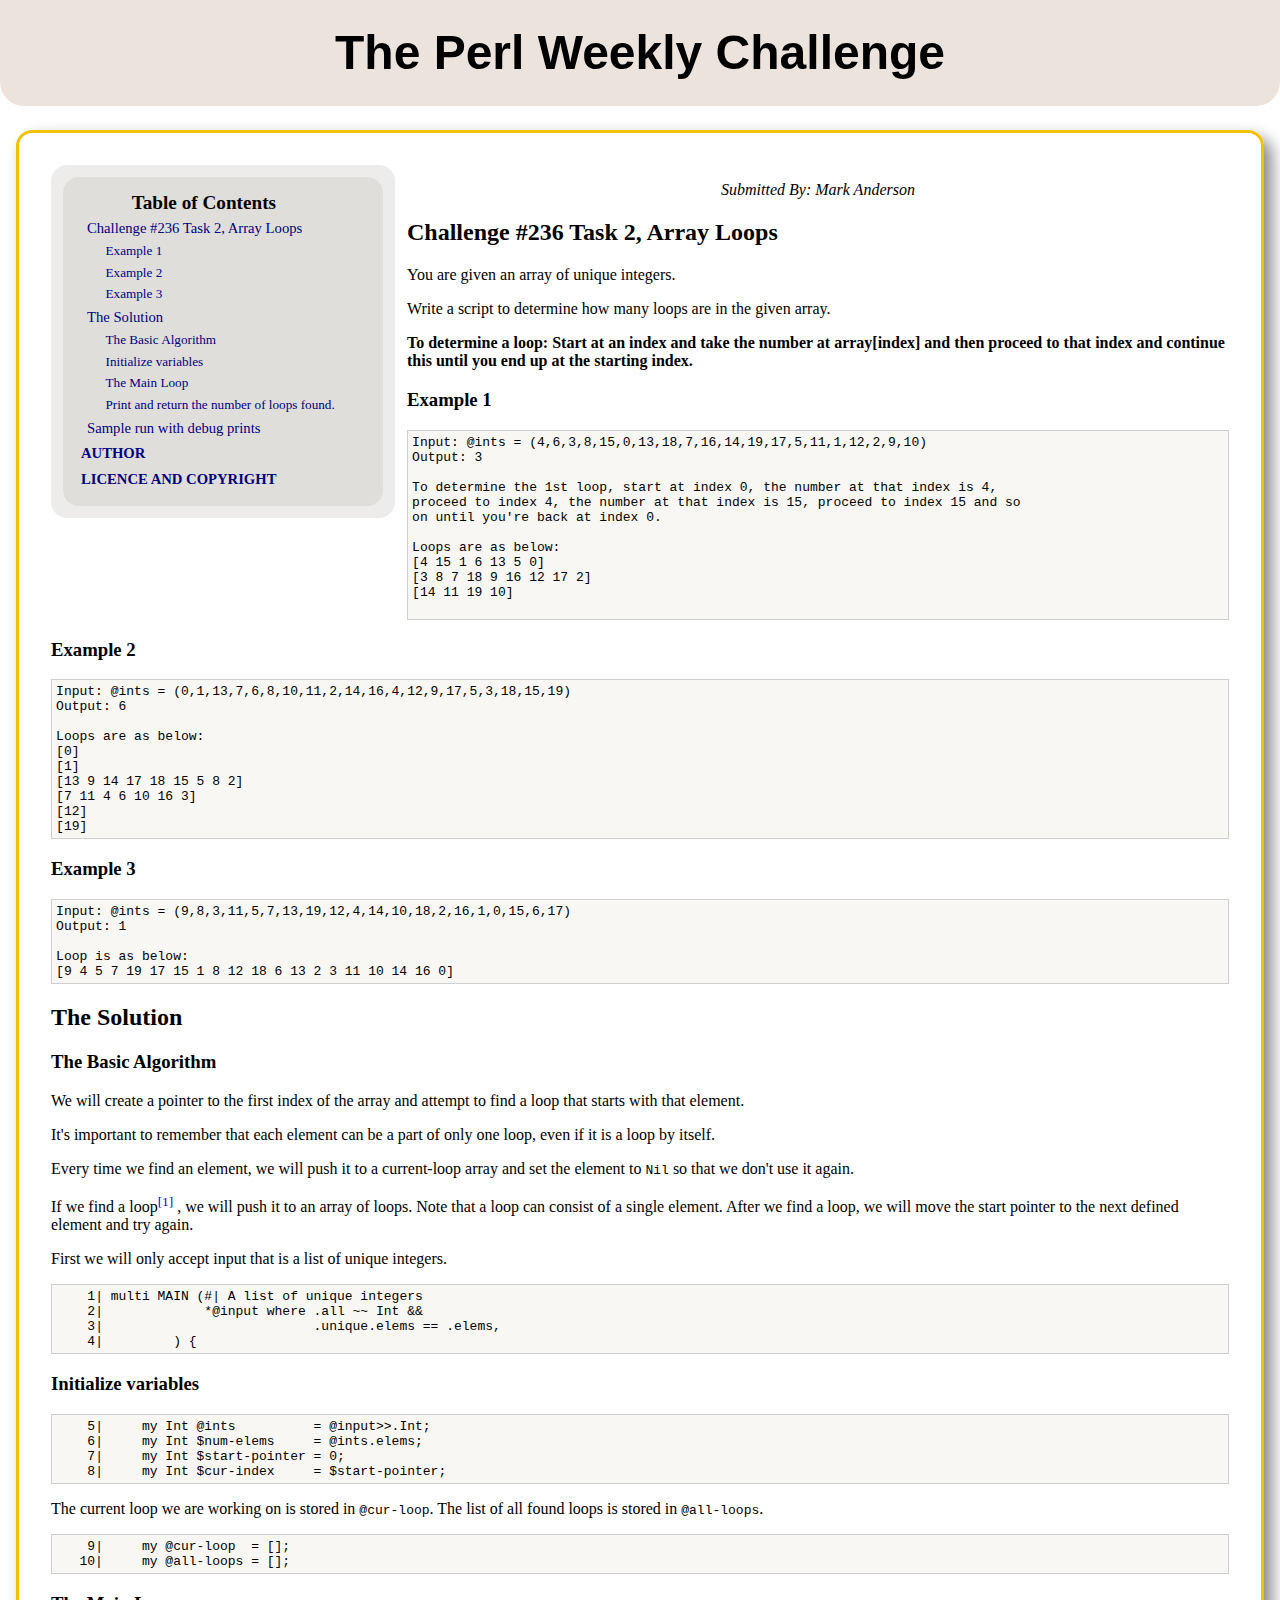
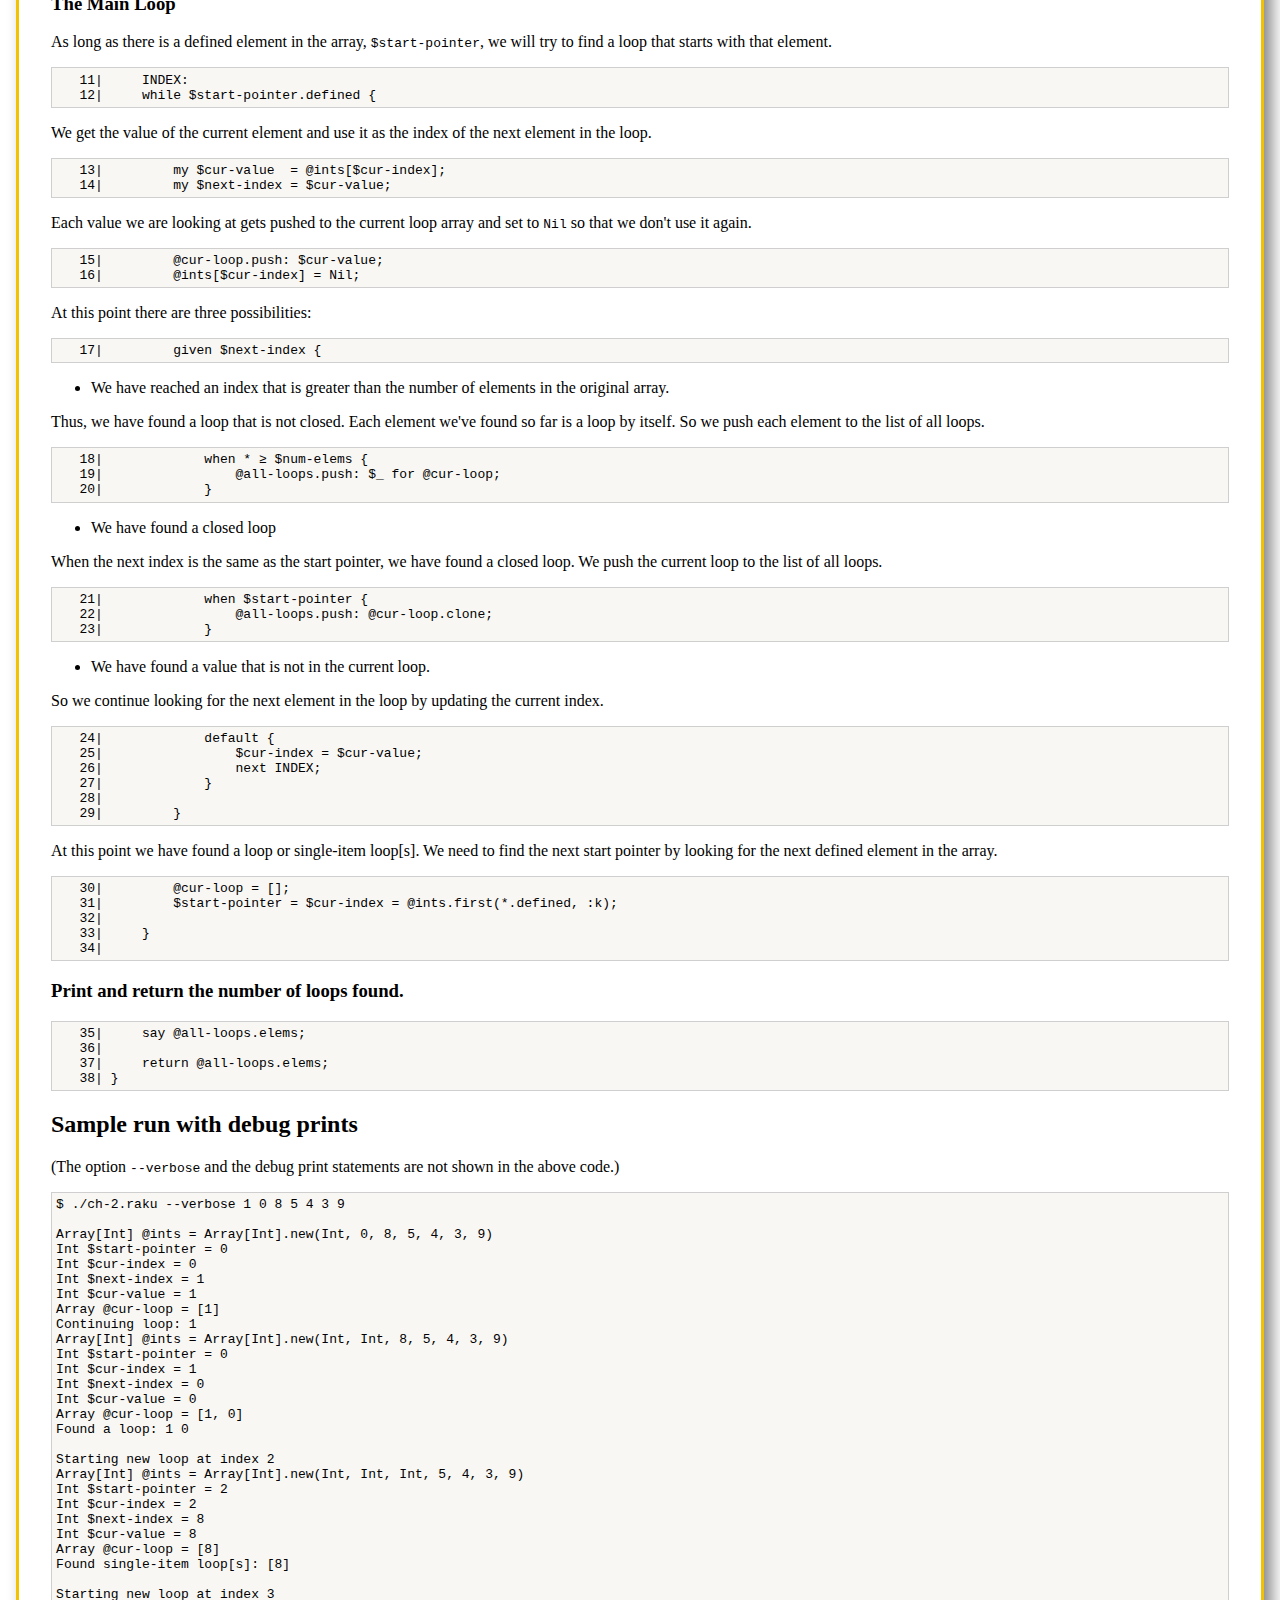
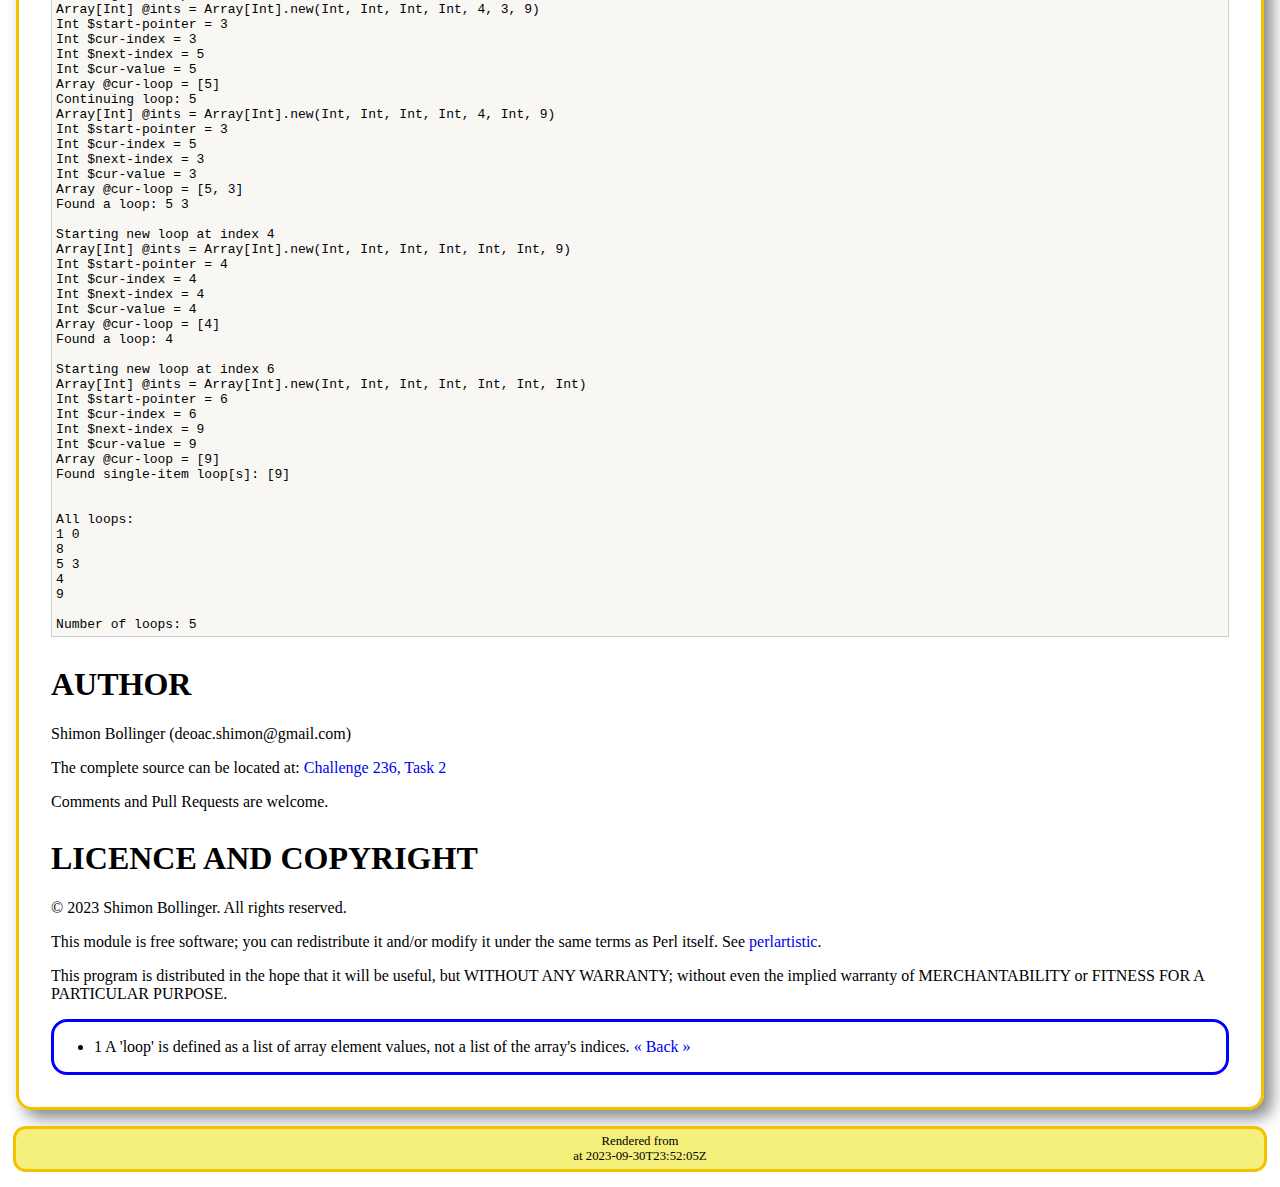
==== commit a40590e4: "Added link to the GitHub Gist" ====
--- a/challenges/236/index.html
+++ b/challenges/236/index.html
@@ -5,8 +5,8 @@
 <meta charset="UTF-8" />
 
 <link rel="stylesheet" type="text/css" href="asset_files/css/rakudoc-extra.css" />
+<link rel="stylesheet" type="text/css" href="asset_files/css/font-awesome.min.css" />
 <link rel="stylesheet" type="text/css" href="asset_files/css/rakudoc-styling.css" />
-<link rel="stylesheet" type="text/css" href="asset_files/css/font-awesome.min.css" />
 
 </head>
 	<body class="pod">
@@ -14,14 +14,14 @@
 <h1 class="title">The Perl Weekly Challenge</h1></header><div class="pod-content"><nav><div id="_TOC"><table>
 <caption>Table of Contents</caption>
 <tr class="toc-level-2"><td class="toc-text"><a href="#Challenge_#236_Task_2,_Array_Loops">Challenge #236 Task 2, Array Loops</a></td></tr>
- <tr class="toc-level-3"><td class="toc-text"><a href="#Example_1">Example 1</a></td></tr>
- <tr class="toc-level-3"><td class="toc-text"><a href="#Example_2">Example 2</a></td></tr>
- <tr class="toc-level-3"><td class="toc-text"><a href="#Example_3">Example 3</a></td></tr>
+ <tr class="toc-level-3"><td class="toc-text"><a href="#Example_1">&nbsp;&nbsp;&nbsp;&nbsp;&nbsp;Example 1</a></td></tr>
+ <tr class="toc-level-3"><td class="toc-text"><a href="#Example_2">&nbsp;&nbsp;&nbsp;&nbsp;&nbspExample 2</a></td></tr>
+ <tr class="toc-level-3"><td class="toc-text"><a href="#Example_3">&nbsp;&nbsp;&nbsp;&nbsp;&nbspExample 3</a></td></tr>
  <tr class="toc-level-2"><td class="toc-text"><a href="#The_Solution">The Solution</a></td></tr>
- <tr class="toc-level-3"><td class="toc-text"><a href="#The_Basic_Algorithm">The Basic Algorithm</a></td></tr>
- <tr class="toc-level-3"><td class="toc-text"><a href="#Initialize_variables">Initialize variables</a></td></tr>
- <tr class="toc-level-3"><td class="toc-text"><a href="#The_Main_Loop">The Main Loop</a></td></tr>
- <tr class="toc-level-3"><td class="toc-text"><a href="#Print_and_return_the_number_of_loops_found.">Print and return the number of loops found.</a></td></tr>
+ <tr class="toc-level-3"><td class="toc-text"><a href="#The_Basic_Algorithm">&nbsp;&nbsp;&nbsp;&nbsp;&nbspThe Basic Algorithm</a></td></tr>
+ <tr class="toc-level-3"><td class="toc-text"><a href="#Initialize_variables">&nbsp;&nbsp;&nbsp;&nbsp;&nbspInitialize variables</a></td></tr>
+ <tr class="toc-level-3"><td class="toc-text"><a href="#The_Main_Loop">&nbsp;&nbsp;&nbsp;&nbsp;&nbspThe Main Loop</a></td></tr>
+ <tr class="toc-level-3"><td class="toc-text"><a href="#Print_and_return_the_number_of_loops_found.">&nbsp;&nbsp;&nbsp;&nbsp;&nbspPrint and return the number of loops found.</a></td></tr>
  <tr class="toc-level-2"><td class="toc-text"><a href="#Sample_run_with_debug_prints">Sample run with debug prints</a></td></tr>
  <tr class="toc-level-1"><td class="toc-text"><a href="#AUTHOR">AUTHOR</a></td></tr>
  <tr class="toc-level-1"><td class="toc-text"><a href="#LICENCE_AND_COPYRIGHT">LICENCE AND COPYRIGHT</a></td></tr>
@@ -221,15 +221,15 @@
 </pre></section>
 <section name="pod">
 <h1 id="AUTHOR"><a href="#The_Perl_Weekly_Challenge" class="u" title="go to top of document">AUTHOR</a></h1>
-<p>Shimon Bollinger (deoac.shimon@gmail.com)</p><p>Comments and Pull Requests are welcome.</p>
+<p>Shimon Bollinger (deoac.shimon@gmail.com)</p><p>The complete source can be located at: <a href="https://gist.github.com/deoac/9d9da96cbaaaf026b4774c98db5f7c3b">Challenge 236, Task 2</a></p><p>Comments and Pull Requests are welcome.</p>
 <h1 id="LICENCE_AND_COPYRIGHT"><a href="#The_Perl_Weekly_Challenge" class="u" title="go to top of document">LICENCE AND COPYRIGHT</a></h1>
 <p>© 2023 Shimon Bollinger. All rights reserved.</p><p>This module is free software; you can redistribute it and/or modify it under the same terms as Perl itself. See <a href="http://perldoc.perl.org/perlartistic.html">perlartistic</a>.</p><p>This program is distributed in the hope that it will be useful, but WITHOUT ANY WARRANTY; without even the implied warranty of MERCHANTABILITY or FITNESS FOR A PARTICULAR PURPOSE.</p></section>		</div>
 <div id="_Footnotes" class="footnotes">
-<ul><li id="fn1"><span class="footnote-number">1</span>A 'loop' is defined as a list of array element values, not a list of the array's indices.<a class="footnote" href="#fnret1"> « Back »</a></li>
+<ul><li id="fn1"><span class="footnote-number">1</span> A 'loop' is defined as a list of array element values, not a list of the array's indices.<a class="footnote" href="#fnret1"> « Back »</a></li>
 
 </ul>
 </div>
-</div><footer><div>Rendered from <span class="path"></span></div><div>at <span class="time">2023-09-30T23:43:35Z</span></div></footer>
+</div><footer><div>Rendered from <span class="path"></span></div><div>at <span class="time">2023-09-30T23:52:05Z</span></div></footer>
 	</body>
 </html>
 
--- a/challenges/236/asset_files/css/rakudoc-extra.css
+++ b/challenges/236/asset_files/css/rakudoc-extra.css
@@ -1,3 +1,13 @@
+
+div.latex-render {
+  display: flex;
+  justify-content: space-around;
+  align-items: center;
+}
+div.latex-render img.logo {
+  align-self: center;
+}
+
 
 .image-container {
   display: flex;
@@ -53,13 +63,3 @@
 div.flex-container {
   display: flex;
 }
-
-div.latex-render {
-  display: flex;
-  justify-content: space-around;
-  align-items: center;
-}
-div.latex-render img.logo {
-  align-self: center;
-}
-
